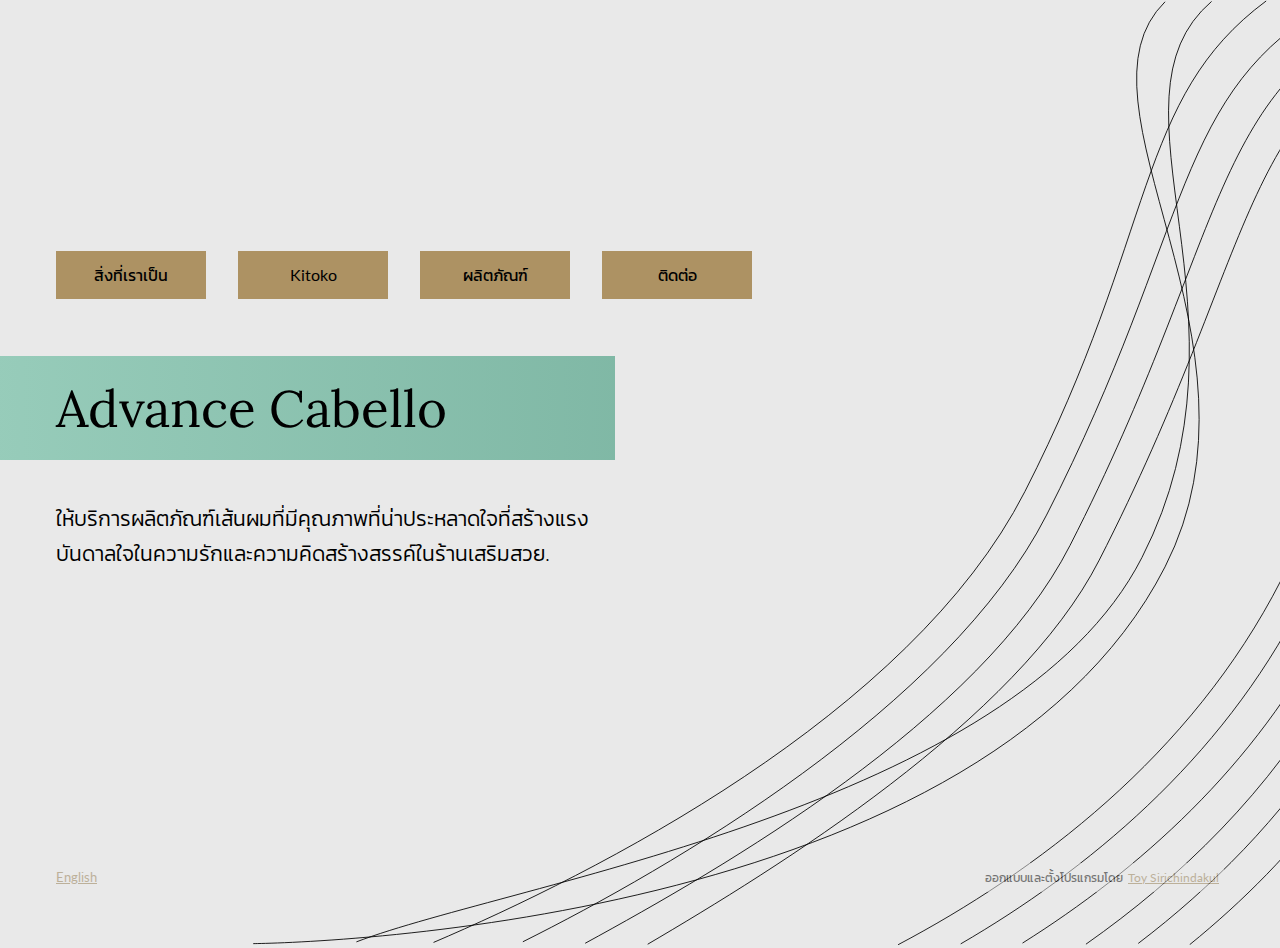
==== index.html @ a349bd33 "add conent" ====
<!DOCTYPE html>
<html>

<head>
    <title> Toy </title>
    <link rel="stylesheet" href="scss/styles.css">
    <script type="text/javascript"></script>
    <script src="js/jquery.js"></script>
    <script src="js/englishThai.js"></script>
</head>

<body class="home">
    <h1>Kitoko Thai</h1>
    <h1>Advance Cabello</h1>
    <div>
        <div class="btn-group english">
            <a class="btn btn--solid" href="about.html" class="currentPg">About</a>
            <a class="btn btn--solid" href="kitoko.html">Kitoko </a>
            <a class="btn btn--solid" href="products.html">Products </a>
            <a class="btn btn--solid" href="contact.html">Contact </a>
        </div>
        <div class="btn-group thai">
            <a class="btn btn--solid" href="about.html" class="currentPg">สิ่งที่เราเป็น</a>
            <a class="btn btn--solid" href="kitoko.html">Kitoko </a>
            <a class="btn btn--solid" href="products.html">ผลิตภัณฑ์ </a>
            <a class="btn btn--solid" href="contact.html">ติดต่อ </a>
        </div>
        <div>
            <header>
                <h2> Advance Cabello</h2>
            </header>
            <section>
                <p class="english">Providing astounding quality hair products that inspire passion and creativity
                    in the salon professional.</p>
                <p class="thai">
                    ให้บริการผลิตภัณฑ์เส้นผมที่มีคุณภาพที่น่าประหลาดใจที่สร้างแรงบันดาลใจในความรักและความคิดสร้างสรรค์ในร้านเสริมสวย.
                </p>
            </section>
        </div>
        <div class="lines">
            <svg xmlns="http://www.w3.org/2000/svg" width="1354.202" height="1084.481" viewBox="0 0 1354.202 1084.481">
                <defs>
                    <style>
                        .line {
                            stroke-dasharray: 2000;
                            stroke-dashoffset: 0;
                            animation: dash 7s linear forwards;
                        }

                        .line-1 {
                            stroke-dasharray: 2000;
                            stroke-dashoffset: 0;
                            animation: dash2 7s linear forwards;
                        }

                        .line-2 {
                            stroke-dasharray: 2000;
                            stroke-dashoffset: 0;
                            animation: dash 7s linear forwards;
                        }

                        .line-3 {
                            stroke-dasharray: 2000;
                            stroke-dashoffset: 0;
                            animation: dash2 7s linear forwards;
                        }


                        @keyframes dash {
                            0% {
                                stroke-dashoffset: 4000;
                            }

                            100% {
                                stroke-dashoffset: 0;
                            }
                        }

                        @keyframes dash2 {
                            0% {
                                stroke-dashoffset: 2500;
                            }

                            100% {
                                stroke-dashoffset: 4000;
                            }
                        }
                    </style>
                </defs>
                <g id="Group_4" data-name="Group 4" transform="translate(-567.051 -54.004)">
                    <path id="Path_3" class="line" data-name="Path 3"
                        d="M567.057,1229.663s828.563-5.489,1046.554-432.357c130.576-255.694-117.521-533.3,0-648.481"
                        transform="translate(0 -92.76)" fill="none" stroke="#000" stroke-width="1" />
                    <path id="Path_8" class="line" data-name="Path 8"
                        d="M798.656,1140.976c167.645-83.76,488.035-268.525,600.955-489.645C1569.425,318.8,1543.522,165.107,1730.29,61.077"
                        transform="translate(78 -6.199)" fill="none" stroke="#000" stroke-width="1" />
                    <path id="Path_4" class="line-1" data-name="Path 4"
                        d="M661.632,1201.1c176.752-67.411,754.779-153.778,901.487-441.061,141.257-276.61-53.314-524.371,79.905-638.169"
                        transform="translate(24 -66.215)" fill="none" stroke="#000" stroke-width="1" />
                    <path id="Path_6" class="line-1" data-name="Path 6"
                        d="M846.162,1116.16c156.567-85.574,453.923-255.869,556.379-456.5,185.073-362.41,157.236-529.15,380.725-624.477"
                        transform="translate(102 20.346)" fill="none" stroke="#000" stroke-width="1" />
                    <path id="Path_5" class="line" data-name="Path 5"
                        d="M717.15,1178.66C895.6,1102.416,1263.7,919.894,1395.8,661.21c151.5-296.673,126.593-451.73,276.857-562.954"
                        transform="translate(57 -43.132)" fill="none" stroke="#000" stroke-width="1" />
                    <path id="Path_7" class="line-1" data-name="Path 7"
                        d="M884.887,1094.195c145.613-85.679,424.019-256.4,518.192-440.806,185.945-364.116,157.589-524.79,382.787-619.306"
                        transform="translate(135 43.429)" fill="none" stroke="#000" stroke-width="1" />
                </g>
            </svg>

            <svg xmlns="http://www.w3.org/2000/svg" width="516.952" height="555.613" viewBox="0 0 516.952 555.613">
                <g id="Group_2" data-name="Group 3" transform="translate(-875.777 -1016.766)">
                    <path id="Path_9" class="line-3" data-name="Path 9"
                        d="M829.244,1125.255c160.755-85.078,344.441-221.2,450.6-429.09,22.453-43.968,43.578-85.593,63.878-125.184"
                        transform="translate(47 446.24)" fill="none" stroke="#000" stroke-width="1" />
                    <path id="Path_10" class="line-2" data-name="Path 10"
                        d="M972.181,1038.047c109.914-77.248,217.1-179.592,292.335-313.294"
                        transform="translate(125 532.801)" fill="none" stroke="#000" stroke-width="1" />
                    <path id="Path_11" class="line-3" data-name="Path 11"
                        d="M878.9,1097.7c147.278-85.641,305.467-214.564,400.948-401.534q20.6-40.339,39.826-78.122"
                        transform="translate(71 472.785)" fill="none" stroke="#000" stroke-width="1" />
                    <path id="Path_12" class="line-2" data-name="Path 12"
                        d="M1009.681,1010.6c85.785-65.441,167.734-146.8,231.588-247.049"
                        transform="translate(149 559.346)" fill="none" stroke="#000" stroke-width="1" />
                    <path id="Path_13" class="line-3" data-name="Path 13"
                        d="M918.6,1073.676c135.253-85.036,274.27-207.188,361.25-377.511,1.526-2.988,3.046-5.965,4.709-9.226"
                        transform="translate(104 495.868)" fill="none" stroke="#000" stroke-width="1" />
                    <path id="Path_14" class="line-2" data-name="Path 14"
                        d="M1037.216,988.93c62.208-50.509,121.675-109.946,172.706-179.557"
                        transform="translate(182 582.429)" fill="none" stroke="#000" stroke-width="1" />
                </g>
            </svg>
        </div>
    </div>
</body>
<footer>
    <a href="javascript:void(0)" class="change-lang english" id="thai"> ไทย </a>
    <a href="javascript:void(0)" class="change-lang thai" id="english"> English </a>
    <p class="english">Designed and developed by <a href="https://www.linkedin.com/in/toy-sirichindakul"> Toy
            Sirichindakul</a></p>
    <p class="thai">ออกแบบและตั้งโปรแกรมโดย <a href="https://www.linkedin.com/in/toy-sirichindakul"> Toy
            Sirichindakul</a></p>
</footer>

</html>
---- scss/styles.css ----
/* Colour Variables */
/* Colour Variations */
/* Support colors */
/* Mixin to convert the colours over to the right theme */
/* This function converts anything in pixels to rem to keep consistency in values 
If you find the need to use pixels in anyway, use the function as the following:
font-size: covert-rem(18px) */
/* --------------------------------
Spacing
https://medium.com/codyhouse/create-your-design-system-part-4-spacing-895c9213e2b9
-------------------------------- */
/* spacing values */
/* components padding */
/* --------------------------------
Typography
https://medium.com/codyhouse/create-your-design-system-part-1-typography-7c630d9092bd
-------------------------------- */
@import url("https://fonts.googleapis.com/css2?family=Kanit:ital,wght@0,100;0,200;0,300;0,400;0,500;0,600;0,700;0,800;0,900;1,100;1,200;1,300;1,400;1,500;1,600;1,700;1,800;1,900&display=swap");
@import url("https://fonts.googleapis.com/css?family=Lato:300,400,400i,700&display=swap");
@import url("https://fonts.googleapis.com/css?family=Lora:300,400,400i,600,700&display=swap");
/* Font family */
/* Weights */
/* Type scale */
/* Line height */
/*Scale down the text at a smaller screen size*/
/* Default HTML Selectors */
p {
  font-family: "Lato", "Kanit", sans-serif;
  font-size: 16px;
  line-height: 1.6;
  margin-bottom: calc(1 * 1rem); }
  p.text--error {
    color: #e84d38; }
  p.text--success {
    color: #38cc96; }
  p.text--notice {
    color: #009fdd; }

form legend,
table caption {
  margin-bottom: calc(0.5 * 1rem);
  line-height: 1.2; }

h1,
h2,
h3,
h4,
h5,
h6 {
  font-family: "Lora", "Kanit", serif;
  margin: 0 0 calc(3 * 1rem) 0; }

h1 {
  display: none; }

h2 {
  margin: 0;
  font-size: 16px;
  font-weight: 300;
  color: black;
  position: relative;
  padding: calc(1 * 1rem) calc(1.5 * 1rem);
  z-index: 1;
  display: flex;
  align-items: center;
  width: fit-content; }
  h2:after {
    background: linear-gradient(90deg, #97ccba, #3b7d68);
    color: black;
    content: '';
    position: absolute;
    height: 100%;
    width: 150%;
    left: 0;
    z-index: -1; }

h3 {
  font-size: calc(1rem * (1.333 * 1.333 * 1.333));
  font-weight: 400; }
  @media (max-width: 320px) {
    h3 {
      font-size: calc(1rem * (1.333 * 1.333)); } }
  @media (max-width: 800px) {
    h3 {
      font-size: calc(1rem * (1.333 * 1.333)); } }

h4 {
  font-size: calc(1rem * 1.333);
  font-weight: 600; }

h5 {
  font-size: calc(1rem * 1.333);
  font-weight: 400; }
  @media (max-width: 320px) {
    h5 {
      font-size: calc(1rem * 1.333); } }
  @media (max-width: 800px) {
    h5 {
      font-size: calc(1rem * 1.333); } }

h6 {
  font-size: 16px;
  font-weight: 600; }
  @media (max-width: 320px) {
    h6 {
      font-size: calc(1rem * 1.333); } }
  @media (max-width: 800px) {
    h6 {
      font-size: calc(1rem * 1.333); } }

b,
strong {
  font-weight: 700; }

label {
  font-size: 1rem; }

textarea {
  font-size: 16px;
  font-family: "Lato", "Kanit", sans-serif; }

a {
  font-family: "Lato", "Kanit", sans-serif;
  color: #91784c;
  text-decoration: underline;
  display: inline; }
  a.link-sm {
    font-size: calc(1rem / 1.333); }
  a.link-md {
    font-size: calc(1rem * 1.333); }
  a.link-bold {
    font-weight: 700; }
  a.link-rm-txt-dec {
    color: #030303; }
  a:hover {
    color: #007aaa; }

/* Lists */
dl,
ol,
ul {
  padding-left: calc(1.5 * 1rem); }
  dl.list-unstyled,
  ol.list-unstyled,
  ul.list-unstyled {
    padding-left: calc(0.5 * 1rem); }
    dl.list-unstyled .list-unstyled,
    ol.list-unstyled .list-unstyled,
    ul.list-unstyled .list-unstyled {
      padding-left: calc(1.5 * 1rem); }

dl dt,
dl dt dd,
ol li,
ul li {
  line-height: 1.6; }

/*! normalize.css v7.0.0 | MIT License | github.com/necolas/normalize.css */
/* 
Normalise
This makes sure that all HTML elements look the same across browsers to keep consistency.
Make changes if NECESSARY
*/
/**
 * 1. Correct the line height in all browsers.
 * 2. Prevent adjustments of font size after orientation changes in
 *	IE on Windows Phone and in iOS.
 */
html {
  line-height: 1.15;
  /* 1 */
  -ms-text-size-adjust: 100%;
  /* 2 */
  -webkit-text-size-adjust: 100%;
  /* 2 */ }

/* Sections
	 ========================================================================== */
/**
 * Remove the margin in all browsers (opinionated).
 */
body {
  margin: 0; }
  body .hide {
    opacity: 0; }
  body * {
    box-sizing: border-box; }

/**
 * Add the correct display in IE 9-.
 */
article,
aside,
footer,
header,
nav {
  display: block; }

/* Grouping content
	 ========================================================================== */
/**
 * Add the correct display in IE 9-.
 * 1. Add the correct display in IE.
 */
figcaption,
figure,
main {
  /* 1 */
  display: block; }

/**
 * Add the correct margin in IE 8.
 */
figure {
  margin: 1rem 2.5rem; }

/**
 * 1. Add the correct box sizing in Firefox.
 * 2. Show the overflow in Edge and IE.
 */
hr {
  box-sizing: content-box;
  /* 1 */
  height: 0;
  /* 1 */
  overflow: visible;
  /* 2 */ }

/**
 * 1. Correct the inheritance and scaling of font size in all browsers.
 * 2. Correct the odd `em` font sizing in all browsers.
 */
pre {
  font-family: monospace, monospace;
  /* 1 */
  font-size: 1rem;
  /* 2 */ }

/* Text-level semantics
	 ========================================================================== */
/**
 * 1. Remove the gray background on active links in IE 10.
 * 2. Remove gaps in links underline in iOS 8+ and Safari 8+.
 */
a {
  background-color: transparent;
  /* 1 */
  -webkit-text-decoration-skip: objects;
  /* 2 */ }

/**
 * 1. Remove the bottom border in Chrome 57- and Firefox 39-.
 * 2. Add the correct text decoration in Chrome, Edge, IE, Opera, and Safari.
 */
abbr[title] {
  border-bottom: none;
  /* 1 */
  text-decoration: underline;
  /* 2 */
  text-decoration: underline dotted;
  /* 2 */ }

/**
 * Prevent the duplicate application of `bolder` by the next rule in Safari 6.
 */
/**
 * Add the correct font weight in Chrome, Edge, and Safari.
 */
b,
strong {
  font-weight: inherit;
  font-weight: bolder; }

/**
 * 1. Correct the inheritance and scaling of font size in all browsers.
 * 2. Correct the odd `em` font sizing in all browsers.
 */
code,
kbd,
samp {
  font-family: monospace, monospace;
  /* 1 */
  font-size: 1rem;
  /* 2 */ }

/**
 * Add the correct font style in Android 4.3-.
 */
dfn, .italic {
  font-style: italic; }

/**
 * Add the correct background and color in IE 9-.
 */
mark {
  background-color: #fba441;
  color: #030303; }

/**
 * Add the correct font size in all browsers.
 */
small {
  font-size: 80%; }

/**
 * Prevent `sub` and `sup` elements from affecting the line height in
 * all browsers.
 */
sub,
sup {
  font-size: 75%;
  line-height: 0;
  position: relative;
  vertical-align: baseline; }

sub {
  bottom: -0.25rem; }

sup {
  top: -0.5rem; }

/* Embedded content
	 ========================================================================== */
/**
 * Add the correct display in IE 9-.
 */
audio,
video {
  display: inline-block; }

/**
 * Add the correct display in iOS 4-7.
 */
audio:not([controls]) {
  display: none;
  height: 0; }

/**
 * Remove the border on images inside links in IE 10-.
 */
img {
  border-style: none; }

/**
 * Hide the overflow in IE.
 */
svg:not(:root) {
  overflow: hidden; }

/* Forms
	 ========================================================================== */
/**
 * 1. Change the font styles in all browsers (opinionated).
 * 2. Remove the margin in Firefox and Safari.
 */
button,
input,
optgroup,
select,
textarea {
  font-family: "Lato", "Kanit", sans-serif;
  /* 1 */
  font-size: 100%;
  /* 1 */
  line-height: 1.15;
  /* 1 */
  margin: 0;
  /* 2 */ }

/**
 * Show the overflow in IE.
 * 1. Show the overflow in Edge.
 */
button,
input {
  /* 1 */
  overflow: visible; }

/**
 * Remove the inheritance of text transform in Edge, Firefox, and IE.
 * 1. Remove the inheritance of text transform in Firefox.
 */
button,
select {
  /* 1 */
  text-transform: none; }

/**
 * 1. Prevent a WebKit bug where (2) destroys native `audio` and `video`
 *	controls in Android 4.
 * 2. Correct the inability to style clickable types in iOS and Safari.
 */
button,
html [type="button"],
[type="reset"],
[type="submit"] {
  -webkit-appearance: button;
  /* 2 */ }

/**
 * Remove the inner border and padding in Firefox.
 */
button::-moz-focus-inner,
[type="button"]::-moz-focus-inner,
[type="reset"]::-moz-focus-inner,
[type="submit"]::-moz-focus-inner {
  border-style: none;
  padding: 0; }

/**
 * Restore the focus styles unset by the previous rule.
 */
button:-moz-focusring,
[type="button"]:-moz-focusring,
[type="reset"]:-moz-focusring,
[type="submit"]:-moz-focusring {
  outline: 0.0625rem dotted ButtonText; }

/**
 * Correct the padding in Firefox.
 */
fieldset {
  padding: 0.35rem 0.75rem 0.625rem; }

/**
 * 1. Correct the text wrapping in Edge and IE.
 * 2. Correct the color inheritance from `fieldset` elements in IE.
 * 3. Remove the padding so developers are not caught out when they zero out
 *	`fieldset` elements in all browsers.
 */
legend {
  box-sizing: border-box;
  /* 1 */
  color: inherit;
  /* 2 */
  display: table;
  /* 1 */
  max-width: 100%;
  /* 1 */
  padding: 0;
  /* 3 */
  white-space: normal;
  /* 1 */ }

/**
 * 1. Add the correct display in IE 9-.
 * 2. Add the correct vertical alignment in Chrome, Firefox, and Opera.
 */
progress {
  display: inline-block;
  /* 1 */
  vertical-align: baseline;
  /* 2 */ }

/**
 * Remove the default vertical scrollbar in IE.
 */
textarea {
  overflow: auto; }

/**
 * 1. Add the correct box sizing in IE 10-.
 * 2. Remove the padding in IE 10-.
 */
[type="checkbox"],
[type="radio"] {
  box-sizing: border-box;
  /* 1 */
  padding: 0;
  /* 2 */ }

/**
 * Correct the cursor style of increment and decrement buttons in Chrome.
 */
[type="number"]::-webkit-inner-spin-button,
[type="number"]::-webkit-outer-spin-button {
  height: auto; }

/**
 * 1. Correct the odd appearance in Chrome and Safari.
 * 2. Correct the outline style in Safari.
 */
[type="search"] {
  -webkit-appearance: textfield;
  /* 1 */
  outline-offset: -0.125rem;
  /* 2 */ }

/**
 * Remove the inner padding and cancel buttons in Chrome and Safari on macOS.
 */
[type="search"]::-webkit-search-cancel-button,
[type="search"]::-webkit-search-decoration {
  appearance: none;
  -webkit-appearance: none;
  -moz-appearance: none;
  -webkit-user-select: none;
  -moz-user-select: none; }

/**
 * 1. Correct the inability to style clickable types in iOS and Safari.
 * 2. Change font properties to `inherit` in Safari.
 */
::-webkit-file-upload-button {
  -webkit-appearance: button;
  /* 1 */
  font: inherit;
  /* 2 */ }

/* Interactive
	 ========================================================================== */
/*
 * Add the correct display in IE 9-.
 * 1. Add the correct display in Edge, IE, and Firefox.
 */
details,
menu {
  display: block; }

/*
 * Add the correct display in all browsers.
 */
summary {
  display: list-item; }

/* Scripting
	 ========================================================================== */
/**
 * Add the correct display in IE 9-.
 */
canvas {
  display: inline-block; }

/**
 * Add the correct display in IE.
 */
template {
  display: none; }

/* Hidden
	 ========================================================================== */
/**
 * Add the correct display in IE 10-.
 */
[hidden] {
  display: none; }

/*!
 * animate.css -http://daneden.me/animate
 * Version - 3.7.0
 * Licensed under the MIT license - http://opensource.org/licenses/MIT
 *
 * Copyright (c) 2018 Daniel Eden
 */
@-webkit-keyframes bounceMove {
  0% {
    bottom: 0;
    animation-timing-function: ease-out; }
  50% {
    bottom: 2.5rem;
    animation-timing-function: ease-in; }
  100% {
    bottom: 0; } }
@keyframes bounceMove {
  0% {
    bottom: 0;
    animation-timing-function: ease-out; }
  50% {
    bottom: 2.5rem;
    animation-timing-function: ease-in; }
  100% {
    bottom: 0; } }
@-webkit-keyframes bounce {
  from,
	20%,
	53%,
	80%,
	to {
    -webkit-animation-timing-function: cubic-bezier(0.215, 0.61, 0.355, 1);
    animation-timing-function: cubic-bezier(0.215, 0.61, 0.355, 1);
    -webkit-transform: translate3d(0, 0, 0);
    transform: translate3d(0, 0, 0); }
  40%,
	43% {
    -webkit-animation-timing-function: cubic-bezier(0.755, 0.05, 0.855, 0.06);
    animation-timing-function: cubic-bezier(0.755, 0.05, 0.855, 0.06);
    -webkit-transform: translate3d(0, -30px, 0);
    transform: translate3d(0, -30px, 0); }
  70% {
    -webkit-animation-timing-function: cubic-bezier(0.755, 0.05, 0.855, 0.06);
    animation-timing-function: cubic-bezier(0.755, 0.05, 0.855, 0.06);
    -webkit-transform: translate3d(0, -15px, 0);
    transform: translate3d(0, -15px, 0); }
  90% {
    -webkit-transform: translate3d(0, -4px, 0);
    transform: translate3d(0, -4px, 0); } }
@keyframes bounce {
  from,
	20%,
	53%,
	80%,
	to {
    -webkit-animation-timing-function: cubic-bezier(0.215, 0.61, 0.355, 1);
    animation-timing-function: cubic-bezier(0.215, 0.61, 0.355, 1);
    -webkit-transform: translate3d(0, 0, 0);
    transform: translate3d(0, 0, 0); }
  40%,
	43% {
    -webkit-animation-timing-function: cubic-bezier(0.755, 0.05, 0.855, 0.06);
    animation-timing-function: cubic-bezier(0.755, 0.05, 0.855, 0.06);
    -webkit-transform: translate3d(0, -30px, 0);
    transform: translate3d(0, -30px, 0); }
  70% {
    -webkit-animation-timing-function: cubic-bezier(0.755, 0.05, 0.855, 0.06);
    animation-timing-function: cubic-bezier(0.755, 0.05, 0.855, 0.06);
    -webkit-transform: translate3d(0, -15px, 0);
    transform: translate3d(0, -15px, 0); }
  90% {
    -webkit-transform: translate3d(0, -4px, 0);
    transform: translate3d(0, -4px, 0); } }
@-webkit-keyframes flash {
  from,
	50%,
	to {
    opacity: 1; }
  25%,
	75% {
    opacity: 0; } }
@keyframes flash {
  from,
	50%,
	to {
    opacity: 1; }
  25%,
	75% {
    opacity: 0; } }
/* originally authored by Nick Pettit - https://github.com/nickpettit/glide */
@-webkit-keyframes pulse {
  from {
    -webkit-transform: scale3d(1, 1, 1);
    transform: scale3d(1, 1, 1); }
  50% {
    -webkit-transform: scale3d(1.05, 1.05, 1.05);
    transform: scale3d(1.05, 1.05, 1.05); }
  to {
    -webkit-transform: scale3d(1, 1, 1);
    transform: scale3d(1, 1, 1); } }
@keyframes pulse {
  from {
    -webkit-transform: scale3d(1, 1, 1);
    transform: scale3d(1, 1, 1); }
  50% {
    -webkit-transform: scale3d(1.05, 1.05, 1.05);
    transform: scale3d(1.05, 1.05, 1.05); }
  to {
    -webkit-transform: scale3d(1, 1, 1);
    transform: scale3d(1, 1, 1); } }
@-webkit-keyframes rubberBand {
  from {
    -webkit-transform: scale3d(1, 1, 1);
    transform: scale3d(1, 1, 1); }
  30% {
    -webkit-transform: scale3d(1.25, 0.75, 1);
    transform: scale3d(1.25, 0.75, 1); }
  40% {
    -webkit-transform: scale3d(0.75, 1.25, 1);
    transform: scale3d(0.75, 1.25, 1); }
  50% {
    -webkit-transform: scale3d(1.15, 0.85, 1);
    transform: scale3d(1.15, 0.85, 1); }
  65% {
    -webkit-transform: scale3d(0.95, 1.05, 1);
    transform: scale3d(0.95, 1.05, 1); }
  75% {
    -webkit-transform: scale3d(1.05, 0.95, 1);
    transform: scale3d(1.05, 0.95, 1); }
  to {
    -webkit-transform: scale3d(1, 1, 1);
    transform: scale3d(1, 1, 1); } }
@keyframes rubberBand {
  from {
    -webkit-transform: scale3d(1, 1, 1);
    transform: scale3d(1, 1, 1); }
  30% {
    -webkit-transform: scale3d(1.25, 0.75, 1);
    transform: scale3d(1.25, 0.75, 1); }
  40% {
    -webkit-transform: scale3d(0.75, 1.25, 1);
    transform: scale3d(0.75, 1.25, 1); }
  50% {
    -webkit-transform: scale3d(1.15, 0.85, 1);
    transform: scale3d(1.15, 0.85, 1); }
  65% {
    -webkit-transform: scale3d(0.95, 1.05, 1);
    transform: scale3d(0.95, 1.05, 1); }
  75% {
    -webkit-transform: scale3d(1.05, 0.95, 1);
    transform: scale3d(1.05, 0.95, 1); }
  to {
    -webkit-transform: scale3d(1, 1, 1);
    transform: scale3d(1, 1, 1); } }
@-webkit-keyframes shake {
  from,
	to {
    -webkit-transform: translate3d(0, 0, 0);
    transform: translate3d(0, 0, 0); }
  10%,
	30% {
    -webkit-transform: translate3d(-10px, 0, 0);
    transform: translate3d(-10px, 0, 0); }
  20%,
	40% {
    -webkit-transform: translate3d(10px, 0, 0);
    transform: translate3d(10px, 0, 0); } }
@keyframes shake {
  from,
	to {
    -webkit-transform: translate3d(0, 0, 0);
    transform: translate3d(0, 0, 0); }
  10%,
	30% {
    -webkit-transform: translate3d(-10px, 0, 0);
    transform: translate3d(-10px, 0, 0); }
  20%,
	40% {
    -webkit-transform: translate3d(10px, 0, 0);
    transform: translate3d(10px, 0, 0); } }
@-webkit-keyframes headShake {
  0% {
    -webkit-transform: translateX(0);
    transform: translateX(0); }
  6.5% {
    -webkit-transform: translateX(-6px) rotateY(-9deg);
    transform: translateX(-6px) rotateY(-9deg); }
  18.5% {
    -webkit-transform: translateX(5px) rotateY(7deg);
    transform: translateX(5px) rotateY(7deg); }
  31.5% {
    -webkit-transform: translateX(-3px) rotateY(-5deg);
    transform: translateX(-3px) rotateY(-5deg); }
  43.5% {
    -webkit-transform: translateX(2px) rotateY(3deg);
    transform: translateX(2px) rotateY(3deg); }
  50% {
    -webkit-transform: translateX(0);
    transform: translateX(0); } }
@keyframes headShake {
  0% {
    -webkit-transform: translateX(0);
    transform: translateX(0); }
  6.5% {
    -webkit-transform: translateX(-6px) rotateY(-9deg);
    transform: translateX(-6px) rotateY(-9deg); }
  18.5% {
    -webkit-transform: translateX(5px) rotateY(7deg);
    transform: translateX(5px) rotateY(7deg); }
  31.5% {
    -webkit-transform: translateX(-3px) rotateY(-5deg);
    transform: translateX(-3px) rotateY(-5deg); }
  43.5% {
    -webkit-transform: translateX(2px) rotateY(3deg);
    transform: translateX(2px) rotateY(3deg); }
  50% {
    -webkit-transform: translateX(0);
    transform: translateX(0); } }
@-webkit-keyframes swing {
  20% {
    -webkit-transform: rotate3d(0, 0, 1, 15deg);
    transform: rotate3d(0, 0, 1, 15deg); }
  40% {
    -webkit-transform: rotate3d(0, 0, 1, -10deg);
    transform: rotate3d(0, 0, 1, -10deg); }
  60% {
    -webkit-transform: rotate3d(0, 0, 1, 5deg);
    transform: rotate3d(0, 0, 1, 5deg); }
  80% {
    -webkit-transform: rotate3d(0, 0, 1, -5deg);
    transform: rotate3d(0, 0, 1, -5deg); }
  to {
    -webkit-transform: rotate3d(0, 0, 1, 0deg);
    transform: rotate3d(0, 0, 1, 0deg); } }
@keyframes swing {
  20% {
    -webkit-transform: rotate3d(0, 0, 1, 15deg);
    transform: rotate3d(0, 0, 1, 15deg); }
  40% {
    -webkit-transform: rotate3d(0, 0, 1, -10deg);
    transform: rotate3d(0, 0, 1, -10deg); }
  60% {
    -webkit-transform: rotate3d(0, 0, 1, 5deg);
    transform: rotate3d(0, 0, 1, 5deg); }
  80% {
    -webkit-transform: rotate3d(0, 0, 1, -5deg);
    transform: rotate3d(0, 0, 1, -5deg); }
  to {
    -webkit-transform: rotate3d(0, 0, 1, 0deg);
    transform: rotate3d(0, 0, 1, 0deg); } }
@-webkit-keyframes tada {
  from {
    -webkit-transform: scale3d(1, 1, 1);
    transform: scale3d(1, 1, 1); }
  10%,
	20% {
    -webkit-transform: scale3d(0.9, 0.9, 0.9) rotate3d(0, 0, 1, -3deg);
    transform: scale3d(0.9, 0.9, 0.9) rotate3d(0, 0, 1, -3deg); }
  30%,
	50%,
	70%,
	90% {
    -webkit-transform: scale3d(1.1, 1.1, 1.1) rotate3d(0, 0, 1, 3deg);
    transform: scale3d(1.1, 1.1, 1.1) rotate3d(0, 0, 1, 3deg); }
  40%,
	60%,
	80% {
    -webkit-transform: scale3d(1.1, 1.1, 1.1) rotate3d(0, 0, 1, -3deg);
    transform: scale3d(1.1, 1.1, 1.1) rotate3d(0, 0, 1, -3deg); }
  to {
    -webkit-transform: scale3d(1, 1, 1);
    transform: scale3d(1, 1, 1); } }
@keyframes tada {
  from {
    -webkit-transform: scale3d(1, 1, 1);
    transform: scale3d(1, 1, 1); }
  10%,
	20% {
    -webkit-transform: scale3d(0.9, 0.9, 0.9) rotate3d(0, 0, 1, -3deg);
    transform: scale3d(0.9, 0.9, 0.9) rotate3d(0, 0, 1, -3deg); }
  30%,
	50%,
	70%,
	90% {
    -webkit-transform: scale3d(1.1, 1.1, 1.1) rotate3d(0, 0, 1, 3deg);
    transform: scale3d(1.1, 1.1, 1.1) rotate3d(0, 0, 1, 3deg); }
  40%,
	60%,
	80% {
    -webkit-transform: scale3d(1.1, 1.1, 1.1) rotate3d(0, 0, 1, -3deg);
    transform: scale3d(1.1, 1.1, 1.1) rotate3d(0, 0, 1, -3deg); }
  to {
    -webkit-transform: scale3d(1, 1, 1);
    transform: scale3d(1, 1, 1); } }
/* originally authored by Nick Pettit - https://github.com/nickpettit/glide */
@-webkit-keyframes wobble {
  from {
    -webkit-transform: translate3d(0, 0, 0);
    transform: translate3d(0, 0, 0); }
  15% {
    -webkit-transform: translate3d(-25%, 0, 0) rotate3d(0, 0, 1, -5deg);
    transform: translate3d(-25%, 0, 0) rotate3d(0, 0, 1, -5deg); }
  30% {
    -webkit-transform: translate3d(20%, 0, 0) rotate3d(0, 0, 1, 3deg);
    transform: translate3d(20%, 0, 0) rotate3d(0, 0, 1, 3deg); }
  45% {
    -webkit-transform: translate3d(-15%, 0, 0) rotate3d(0, 0, 1, -3deg);
    transform: translate3d(-15%, 0, 0) rotate3d(0, 0, 1, -3deg); }
  60% {
    -webkit-transform: translate3d(10%, 0, 0) rotate3d(0, 0, 1, 2deg);
    transform: translate3d(10%, 0, 0) rotate3d(0, 0, 1, 2deg); }
  75% {
    -webkit-transform: translate3d(-5%, 0, 0) rotate3d(0, 0, 1, -1deg);
    transform: translate3d(-5%, 0, 0) rotate3d(0, 0, 1, -1deg); }
  to {
    -webkit-transform: translate3d(0, 0, 0);
    transform: translate3d(0, 0, 0); } }
@keyframes wobble {
  from {
    -webkit-transform: translate3d(0, 0, 0);
    transform: translate3d(0, 0, 0); }
  15% {
    -webkit-transform: translate3d(-25%, 0, 0) rotate3d(0, 0, 1, -5deg);
    transform: translate3d(-25%, 0, 0) rotate3d(0, 0, 1, -5deg); }
  30% {
    -webkit-transform: translate3d(20%, 0, 0) rotate3d(0, 0, 1, 3deg);
    transform: translate3d(20%, 0, 0) rotate3d(0, 0, 1, 3deg); }
  45% {
    -webkit-transform: translate3d(-15%, 0, 0) rotate3d(0, 0, 1, -3deg);
    transform: translate3d(-15%, 0, 0) rotate3d(0, 0, 1, -3deg); }
  60% {
    -webkit-transform: translate3d(10%, 0, 0) rotate3d(0, 0, 1, 2deg);
    transform: translate3d(10%, 0, 0) rotate3d(0, 0, 1, 2deg); }
  75% {
    -webkit-transform: translate3d(-5%, 0, 0) rotate3d(0, 0, 1, -1deg);
    transform: translate3d(-5%, 0, 0) rotate3d(0, 0, 1, -1deg); }
  to {
    -webkit-transform: translate3d(0, 0, 0);
    transform: translate3d(0, 0, 0); } }
@-webkit-keyframes jello {
  from,
	11.1%,
	to {
    -webkit-transform: translate3d(0, 0, 0);
    transform: translate3d(0, 0, 0); }
  22.2% {
    -webkit-transform: skewX(-12.5deg) skewY(-12.5deg);
    transform: skewX(-12.5deg) skewY(-12.5deg); }
  33.3% {
    -webkit-transform: skewX(6.25deg) skewY(6.25deg);
    transform: skewX(6.25deg) skewY(6.25deg); }
  44.4% {
    -webkit-transform: skewX(-3.125deg) skewY(-3.125deg);
    transform: skewX(-3.125deg) skewY(-3.125deg); }
  55.5% {
    -webkit-transform: skewX(1.5625deg) skewY(1.5625deg);
    transform: skewX(1.5625deg) skewY(1.5625deg); }
  66.6% {
    -webkit-transform: skewX(-0.78125deg) skewY(-0.78125deg);
    transform: skewX(-0.78125deg) skewY(-0.78125deg); }
  77.7% {
    -webkit-transform: skewX(0.390625deg) skewY(0.390625deg);
    transform: skewX(0.390625deg) skewY(0.390625deg); }
  88.8% {
    -webkit-transform: skewX(-0.1953125deg) skewY(-0.1953125deg);
    transform: skewX(-0.1953125deg) skewY(-0.1953125deg); } }
@keyframes jello {
  from,
	11.1%,
	to {
    -webkit-transform: translate3d(0, 0, 0);
    transform: translate3d(0, 0, 0); }
  22.2% {
    -webkit-transform: skewX(-12.5deg) skewY(-12.5deg);
    transform: skewX(-12.5deg) skewY(-12.5deg); }
  33.3% {
    -webkit-transform: skewX(6.25deg) skewY(6.25deg);
    transform: skewX(6.25deg) skewY(6.25deg); }
  44.4% {
    -webkit-transform: skewX(-3.125deg) skewY(-3.125deg);
    transform: skewX(-3.125deg) skewY(-3.125deg); }
  55.5% {
    -webkit-transform: skewX(1.5625deg) skewY(1.5625deg);
    transform: skewX(1.5625deg) skewY(1.5625deg); }
  66.6% {
    -webkit-transform: skewX(-0.78125deg) skewY(-0.78125deg);
    transform: skewX(-0.78125deg) skewY(-0.78125deg); }
  77.7% {
    -webkit-transform: skewX(0.390625deg) skewY(0.390625deg);
    transform: skewX(0.390625deg) skewY(0.390625deg); }
  88.8% {
    -webkit-transform: skewX(-0.1953125deg) skewY(-0.1953125deg);
    transform: skewX(-0.1953125deg) skewY(-0.1953125deg); } }
@-webkit-keyframes heartBeat {
  0% {
    -webkit-transform: scale(1);
    transform: scale(1); }
  14% {
    -webkit-transform: scale(1.3);
    transform: scale(1.3); }
  28% {
    -webkit-transform: scale(1);
    transform: scale(1); }
  42% {
    -webkit-transform: scale(1.3);
    transform: scale(1.3); }
  70% {
    -webkit-transform: scale(1);
    transform: scale(1); } }
@keyframes heartBeat {
  0% {
    -webkit-transform: scale(1);
    transform: scale(1); }
  14% {
    -webkit-transform: scale(1.3);
    transform: scale(1.3); }
  28% {
    -webkit-transform: scale(1);
    transform: scale(1); }
  42% {
    -webkit-transform: scale(1.3);
    transform: scale(1.3); }
  70% {
    -webkit-transform: scale(1);
    transform: scale(1); } }
@-webkit-keyframes bounceIn {
  from,
	20%,
	40%,
	60%,
	80%,
	to {
    -webkit-animation-timing-function: cubic-bezier(0.215, 0.61, 0.355, 1);
    animation-timing-function: cubic-bezier(0.215, 0.61, 0.355, 1); }
  0% {
    opacity: 0;
    -webkit-transform: scale3d(0.3, 0.3, 0.3);
    transform: scale3d(0.3, 0.3, 0.3); }
  20% {
    -webkit-transform: scale3d(1.1, 1.1, 1.1);
    transform: scale3d(1.1, 1.1, 1.1); }
  40% {
    -webkit-transform: scale3d(0.9, 0.9, 0.9);
    transform: scale3d(0.9, 0.9, 0.9); }
  60% {
    opacity: 1;
    -webkit-transform: scale3d(1.03, 1.03, 1.03);
    transform: scale3d(1.03, 1.03, 1.03); }
  80% {
    -webkit-transform: scale3d(0.97, 0.97, 0.97);
    transform: scale3d(0.97, 0.97, 0.97); }
  to {
    opacity: 1;
    -webkit-transform: scale3d(1, 1, 1);
    transform: scale3d(1, 1, 1); } }
@keyframes bounceIn {
  from,
	20%,
	40%,
	60%,
	80%,
	to {
    -webkit-animation-timing-function: cubic-bezier(0.215, 0.61, 0.355, 1);
    animation-timing-function: cubic-bezier(0.215, 0.61, 0.355, 1); }
  0% {
    opacity: 0;
    -webkit-transform: scale3d(0.3, 0.3, 0.3);
    transform: scale3d(0.3, 0.3, 0.3); }
  20% {
    -webkit-transform: scale3d(1.1, 1.1, 1.1);
    transform: scale3d(1.1, 1.1, 1.1); }
  40% {
    -webkit-transform: scale3d(0.9, 0.9, 0.9);
    transform: scale3d(0.9, 0.9, 0.9); }
  60% {
    opacity: 1;
    -webkit-transform: scale3d(1.03, 1.03, 1.03);
    transform: scale3d(1.03, 1.03, 1.03); }
  80% {
    -webkit-transform: scale3d(0.97, 0.97, 0.97);
    transform: scale3d(0.97, 0.97, 0.97); }
  to {
    opacity: 1;
    -webkit-transform: scale3d(1, 1, 1);
    transform: scale3d(1, 1, 1); } }
@-webkit-keyframes bounceInDown {
  from,
	60%,
	75%,
	90%,
	to {
    -webkit-animation-timing-function: cubic-bezier(0.215, 0.61, 0.355, 1);
    animation-timing-function: cubic-bezier(0.215, 0.61, 0.355, 1); }
  0% {
    opacity: 0;
    -webkit-transform: translate3d(0, -3000px, 0);
    transform: translate3d(0, -3000px, 0); }
  60% {
    opacity: 1;
    -webkit-transform: translate3d(0, 25px, 0);
    transform: translate3d(0, 25px, 0); }
  75% {
    -webkit-transform: translate3d(0, -10px, 0);
    transform: translate3d(0, -10px, 0); }
  90% {
    -webkit-transform: translate3d(0, 5px, 0);
    transform: translate3d(0, 5px, 0); }
  to {
    -webkit-transform: translate3d(0, 0, 0);
    transform: translate3d(0, 0, 0); } }
@keyframes bounceInDown {
  from,
	60%,
	75%,
	90%,
	to {
    -webkit-animation-timing-function: cubic-bezier(0.215, 0.61, 0.355, 1);
    animation-timing-function: cubic-bezier(0.215, 0.61, 0.355, 1); }
  0% {
    opacity: 0;
    -webkit-transform: translate3d(0, -3000px, 0);
    transform: translate3d(0, -3000px, 0); }
  60% {
    opacity: 1;
    -webkit-transform: translate3d(0, 25px, 0);
    transform: translate3d(0, 25px, 0); }
  75% {
    -webkit-transform: translate3d(0, -10px, 0);
    transform: translate3d(0, -10px, 0); }
  90% {
    -webkit-transform: translate3d(0, 5px, 0);
    transform: translate3d(0, 5px, 0); }
  to {
    -webkit-transform: translate3d(0, 0, 0);
    transform: translate3d(0, 0, 0); } }
@-webkit-keyframes bounceInLeft {
  from,
	60%,
	75%,
	90%,
	to {
    -webkit-animation-timing-function: cubic-bezier(0.215, 0.61, 0.355, 1);
    animation-timing-function: cubic-bezier(0.215, 0.61, 0.355, 1); }
  0% {
    opacity: 0;
    -webkit-transform: translate3d(-3000px, 0, 0);
    transform: translate3d(-3000px, 0, 0); }
  60% {
    opacity: 1;
    -webkit-transform: translate3d(25px, 0, 0);
    transform: translate3d(25px, 0, 0); }
  75% {
    -webkit-transform: translate3d(-10px, 0, 0);
    transform: translate3d(-10px, 0, 0); }
  90% {
    -webkit-transform: translate3d(5px, 0, 0);
    transform: translate3d(5px, 0, 0); }
  to {
    -webkit-transform: translate3d(0, 0, 0);
    transform: translate3d(0, 0, 0); } }
@keyframes bounceInLeft {
  from,
	60%,
	75%,
	90%,
	to {
    -webkit-animation-timing-function: cubic-bezier(0.215, 0.61, 0.355, 1);
    animation-timing-function: cubic-bezier(0.215, 0.61, 0.355, 1); }
  0% {
    opacity: 0;
    -webkit-transform: translate3d(-3000px, 0, 0);
    transform: translate3d(-3000px, 0, 0); }
  60% {
    opacity: 1;
    -webkit-transform: translate3d(25px, 0, 0);
    transform: translate3d(25px, 0, 0); }
  75% {
    -webkit-transform: translate3d(-10px, 0, 0);
    transform: translate3d(-10px, 0, 0); }
  90% {
    -webkit-transform: translate3d(5px, 0, 0);
    transform: translate3d(5px, 0, 0); }
  to {
    -webkit-transform: translate3d(0, 0, 0);
    transform: translate3d(0, 0, 0); } }
@-webkit-keyframes bounceInRight {
  from,
	60%,
	75%,
	90%,
	to {
    -webkit-animation-timing-function: cubic-bezier(0.215, 0.61, 0.355, 1);
    animation-timing-function: cubic-bezier(0.215, 0.61, 0.355, 1); }
  from {
    opacity: 0;
    -webkit-transform: translate3d(3000px, 0, 0);
    transform: translate3d(3000px, 0, 0); }
  60% {
    opacity: 1;
    -webkit-transform: translate3d(-25px, 0, 0);
    transform: translate3d(-25px, 0, 0); }
  75% {
    -webkit-transform: translate3d(10px, 0, 0);
    transform: translate3d(10px, 0, 0); }
  90% {
    -webkit-transform: translate3d(-5px, 0, 0);
    transform: translate3d(-5px, 0, 0); }
  to {
    -webkit-transform: translate3d(0, 0, 0);
    transform: translate3d(0, 0, 0); } }
@keyframes bounceInRight {
  from,
	60%,
	75%,
	90%,
	to {
    -webkit-animation-timing-function: cubic-bezier(0.215, 0.61, 0.355, 1);
    animation-timing-function: cubic-bezier(0.215, 0.61, 0.355, 1); }
  from {
    opacity: 0;
    -webkit-transform: translate3d(3000px, 0, 0);
    transform: translate3d(3000px, 0, 0); }
  60% {
    opacity: 1;
    -webkit-transform: translate3d(-25px, 0, 0);
    transform: translate3d(-25px, 0, 0); }
  75% {
    -webkit-transform: translate3d(10px, 0, 0);
    transform: translate3d(10px, 0, 0); }
  90% {
    -webkit-transform: translate3d(-5px, 0, 0);
    transform: translate3d(-5px, 0, 0); }
  to {
    -webkit-transform: translate3d(0, 0, 0);
    transform: translate3d(0, 0, 0); } }
@-webkit-keyframes bounceInUp {
  from,
	60%,
	75%,
	90%,
	to {
    -webkit-animation-timing-function: cubic-bezier(0.215, 0.61, 0.355, 1);
    animation-timing-function: cubic-bezier(0.215, 0.61, 0.355, 1); }
  from {
    opacity: 0;
    -webkit-transform: translate3d(0, 3000px, 0);
    transform: translate3d(0, 3000px, 0); }
  60% {
    opacity: 1;
    -webkit-transform: translate3d(0, -20px, 0);
    transform: translate3d(0, -20px, 0); }
  75% {
    -webkit-transform: translate3d(0, 10px, 0);
    transform: translate3d(0, 10px, 0); }
  90% {
    -webkit-transform: translate3d(0, -5px, 0);
    transform: translate3d(0, -5px, 0); }
  to {
    -webkit-transform: translate3d(0, 0, 0);
    transform: translate3d(0, 0, 0); } }
@keyframes bounceInUp {
  from,
	60%,
	75%,
	90%,
	to {
    -webkit-animation-timing-function: cubic-bezier(0.215, 0.61, 0.355, 1);
    animation-timing-function: cubic-bezier(0.215, 0.61, 0.355, 1); }
  from {
    opacity: 0;
    -webkit-transform: translate3d(0, 3000px, 0);
    transform: translate3d(0, 3000px, 0); }
  60% {
    opacity: 1;
    -webkit-transform: translate3d(0, -20px, 0);
    transform: translate3d(0, -20px, 0); }
  75% {
    -webkit-transform: translate3d(0, 10px, 0);
    transform: translate3d(0, 10px, 0); }
  90% {
    -webkit-transform: translate3d(0, -5px, 0);
    transform: translate3d(0, -5px, 0); }
  to {
    -webkit-transform: translate3d(0, 0, 0);
    transform: translate3d(0, 0, 0); } }
@-webkit-keyframes bounceOut {
  20% {
    -webkit-transform: scale3d(0.9, 0.9, 0.9);
    transform: scale3d(0.9, 0.9, 0.9); }
  50%,
	55% {
    opacity: 1;
    -webkit-transform: scale3d(1.1, 1.1, 1.1);
    transform: scale3d(1.1, 1.1, 1.1); }
  to {
    opacity: 0;
    -webkit-transform: scale3d(0.3, 0.3, 0.3);
    transform: scale3d(0.3, 0.3, 0.3); } }
@keyframes bounceOut {
  20% {
    -webkit-transform: scale3d(0.9, 0.9, 0.9);
    transform: scale3d(0.9, 0.9, 0.9); }
  50%,
	55% {
    opacity: 1;
    -webkit-transform: scale3d(1.1, 1.1, 1.1);
    transform: scale3d(1.1, 1.1, 1.1); }
  to {
    opacity: 0;
    -webkit-transform: scale3d(0.3, 0.3, 0.3);
    transform: scale3d(0.3, 0.3, 0.3); } }
@-webkit-keyframes bounceOutDown {
  20% {
    -webkit-transform: translate3d(0, 10px, 0);
    transform: translate3d(0, 10px, 0); }
  40%,
	45% {
    opacity: 1;
    -webkit-transform: translate3d(0, -20px, 0);
    transform: translate3d(0, -20px, 0); }
  to {
    opacity: 0;
    -webkit-transform: translate3d(0, 2000px, 0);
    transform: translate3d(0, 2000px, 0); } }
@keyframes bounceOutDown {
  20% {
    -webkit-transform: translate3d(0, 10px, 0);
    transform: translate3d(0, 10px, 0); }
  40%,
	45% {
    opacity: 1;
    -webkit-transform: translate3d(0, -20px, 0);
    transform: translate3d(0, -20px, 0); }
  to {
    opacity: 0;
    -webkit-transform: translate3d(0, 2000px, 0);
    transform: translate3d(0, 2000px, 0); } }
@-webkit-keyframes bounceOutLeft {
  20% {
    opacity: 1;
    -webkit-transform: translate3d(20px, 0, 0);
    transform: translate3d(20px, 0, 0); }
  to {
    opacity: 0;
    -webkit-transform: translate3d(-2000px, 0, 0);
    transform: translate3d(-2000px, 0, 0); } }
@keyframes bounceOutLeft {
  20% {
    opacity: 1;
    -webkit-transform: translate3d(20px, 0, 0);
    transform: translate3d(20px, 0, 0); }
  to {
    opacity: 0;
    -webkit-transform: translate3d(-2000px, 0, 0);
    transform: translate3d(-2000px, 0, 0); } }
@-webkit-keyframes bounceOutRight {
  20% {
    opacity: 1;
    -webkit-transform: translate3d(-20px, 0, 0);
    transform: translate3d(-20px, 0, 0); }
  to {
    opacity: 0;
    -webkit-transform: translate3d(2000px, 0, 0);
    transform: translate3d(2000px, 0, 0); } }
@keyframes bounceOutRight {
  20% {
    opacity: 1;
    -webkit-transform: translate3d(-20px, 0, 0);
    transform: translate3d(-20px, 0, 0); }
  to {
    opacity: 0;
    -webkit-transform: translate3d(2000px, 0, 0);
    transform: translate3d(2000px, 0, 0); } }
@-webkit-keyframes bounceOutUp {
  20% {
    -webkit-transform: translate3d(0, -10px, 0);
    transform: translate3d(0, -10px, 0); }
  40%,
	45% {
    opacity: 1;
    -webkit-transform: translate3d(0, 20px, 0);
    transform: translate3d(0, 20px, 0); }
  to {
    opacity: 0;
    -webkit-transform: translate3d(0, -2000px, 0);
    transform: translate3d(0, -2000px, 0); } }
@keyframes bounceOutUp {
  20% {
    -webkit-transform: translate3d(0, -10px, 0);
    transform: translate3d(0, -10px, 0); }
  40%,
	45% {
    opacity: 1;
    -webkit-transform: translate3d(0, 20px, 0);
    transform: translate3d(0, 20px, 0); }
  to {
    opacity: 0;
    -webkit-transform: translate3d(0, -2000px, 0);
    transform: translate3d(0, -2000px, 0); } }
@-webkit-keyframes fadeIn {
  from {
    opacity: 0; }
  to {
    opacity: 1; } }
@keyframes fadeIn {
  from {
    opacity: 0; }
  to {
    opacity: 1; } }
@-webkit-keyframes fadeInDown {
  from {
    opacity: 0;
    -webkit-transform: translate3d(0, -100%, 0);
    transform: translate3d(0, -100%, 0); }
  to {
    opacity: 1;
    -webkit-transform: translate3d(0, 0, 0);
    transform: translate3d(0, 0, 0); } }
@keyframes fadeInDown {
  from {
    opacity: 0;
    -webkit-transform: translate3d(0, -100%, 0);
    transform: translate3d(0, -100%, 0); }
  to {
    opacity: 1;
    -webkit-transform: translate3d(0, 0, 0);
    transform: translate3d(0, 0, 0); } }
@-webkit-keyframes fadeInDownBig {
  from {
    opacity: 0;
    -webkit-transform: translate3d(0, -2000px, 0);
    transform: translate3d(0, -2000px, 0); }
  to {
    opacity: 1;
    -webkit-transform: translate3d(0, 0, 0);
    transform: translate3d(0, 0, 0); } }
@keyframes fadeInDownBig {
  from {
    opacity: 0;
    -webkit-transform: translate3d(0, -2000px, 0);
    transform: translate3d(0, -2000px, 0); }
  to {
    opacity: 1;
    -webkit-transform: translate3d(0, 0, 0);
    transform: translate3d(0, 0, 0); } }
@-webkit-keyframes fadeInLeft {
  from {
    opacity: 0;
    -webkit-transform: translate3d(-100%, 0, 0);
    transform: translate3d(-100%, 0, 0); }
  to {
    opacity: 1;
    -webkit-transform: translate3d(0, 0, 0);
    transform: translate3d(0, 0, 0); } }
@keyframes fadeInLeft {
  from {
    opacity: 0;
    -webkit-transform: translate3d(-100%, 0, 0);
    transform: translate3d(-100%, 0, 0); }
  to {
    opacity: 1;
    -webkit-transform: translate3d(0, 0, 0);
    transform: translate3d(0, 0, 0); } }
@-webkit-keyframes fadeInLeftBig {
  from {
    opacity: 0;
    -webkit-transform: translate3d(-2000px, 0, 0);
    transform: translate3d(-2000px, 0, 0); }
  to {
    opacity: 1;
    -webkit-transform: translate3d(0, 0, 0);
    transform: translate3d(0, 0, 0); } }
@keyframes fadeInLeftBig {
  from {
    opacity: 0;
    -webkit-transform: translate3d(-2000px, 0, 0);
    transform: translate3d(-2000px, 0, 0); }
  to {
    opacity: 1;
    -webkit-transform: translate3d(0, 0, 0);
    transform: translate3d(0, 0, 0); } }
@-webkit-keyframes fadeInRight {
  from {
    opacity: 0;
    -webkit-transform: translate3d(100%, 0, 0);
    transform: translate3d(100%, 0, 0); }
  to {
    opacity: 1;
    -webkit-transform: translate3d(0, 0, 0);
    transform: translate3d(0, 0, 0); } }
@keyframes fadeInRight {
  from {
    opacity: 0;
    -webkit-transform: translate3d(100%, 0, 0);
    transform: translate3d(100%, 0, 0); }
  to {
    opacity: 1;
    -webkit-transform: translate3d(0, 0, 0);
    transform: translate3d(0, 0, 0); } }
@-webkit-keyframes fadeInRightBig {
  from {
    opacity: 0;
    -webkit-transform: translate3d(2000px, 0, 0);
    transform: translate3d(2000px, 0, 0); }
  to {
    opacity: 1;
    -webkit-transform: translate3d(0, 0, 0);
    transform: translate3d(0, 0, 0); } }
@keyframes fadeInRightBig {
  from {
    opacity: 0;
    -webkit-transform: translate3d(2000px, 0, 0);
    transform: translate3d(2000px, 0, 0); }
  to {
    opacity: 1;
    -webkit-transform: translate3d(0, 0, 0);
    transform: translate3d(0, 0, 0); } }
@-webkit-keyframes fadeInUp {
  from {
    opacity: 0;
    -webkit-transform: translate3d(0, 100%, 0);
    transform: translate3d(0, 100%, 0); }
  to {
    opacity: 1;
    -webkit-transform: translate3d(0, 0, 0);
    transform: translate3d(0, 0, 0); } }
@keyframes fadeInUp {
  from {
    opacity: 0;
    -webkit-transform: translate3d(0, 100%, 0);
    transform: translate3d(0, 100%, 0); }
  to {
    opacity: 1;
    -webkit-transform: translate3d(0, 0, 0);
    transform: translate3d(0, 0, 0); } }
@-webkit-keyframes fadeInUpBig {
  from {
    opacity: 0;
    -webkit-transform: translate3d(0, 2000px, 0);
    transform: translate3d(0, 2000px, 0); }
  to {
    opacity: 1;
    -webkit-transform: translate3d(0, 0, 0);
    transform: translate3d(0, 0, 0); } }
@keyframes fadeInUpBig {
  from {
    opacity: 0;
    -webkit-transform: translate3d(0, 2000px, 0);
    transform: translate3d(0, 2000px, 0); }
  to {
    opacity: 1;
    -webkit-transform: translate3d(0, 0, 0);
    transform: translate3d(0, 0, 0); } }
@-webkit-keyframes fadeOut {
  from {
    opacity: 1; }
  to {
    opacity: 0; } }
@keyframes fadeOut {
  from {
    opacity: 1; }
  to {
    opacity: 0; } }
@-webkit-keyframes fadeOutDown {
  from {
    opacity: 1; }
  to {
    opacity: 0;
    -webkit-transform: translate3d(0, 100%, 0);
    transform: translate3d(0, 100%, 0); } }
@keyframes fadeOutDown {
  from {
    opacity: 1; }
  to {
    opacity: 0;
    -webkit-transform: translate3d(0, 100%, 0);
    transform: translate3d(0, 100%, 0); } }
@-webkit-keyframes fadeOutDownBig {
  from {
    opacity: 1; }
  to {
    opacity: 0;
    -webkit-transform: translate3d(0, 2000px, 0);
    transform: translate3d(0, 2000px, 0); } }
@keyframes fadeOutDownBig {
  from {
    opacity: 1; }
  to {
    opacity: 0;
    -webkit-transform: translate3d(0, 2000px, 0);
    transform: translate3d(0, 2000px, 0); } }
@-webkit-keyframes fadeOutLeft {
  from {
    opacity: 1; }
  to {
    opacity: 0;
    -webkit-transform: translate3d(-100%, 0, 0);
    transform: translate3d(-100%, 0, 0); } }
@keyframes fadeOutLeft {
  from {
    opacity: 1; }
  to {
    opacity: 0;
    -webkit-transform: translate3d(-100%, 0, 0);
    transform: translate3d(-100%, 0, 0); } }
@-webkit-keyframes fadeOutLeftBig {
  from {
    opacity: 1; }
  to {
    opacity: 0;
    -webkit-transform: translate3d(-2000px, 0, 0);
    transform: translate3d(-2000px, 0, 0); } }
@keyframes fadeOutLeftBig {
  from {
    opacity: 1; }
  to {
    opacity: 0;
    -webkit-transform: translate3d(-2000px, 0, 0);
    transform: translate3d(-2000px, 0, 0); } }
@-webkit-keyframes fadeOutRight {
  from {
    opacity: 1; }
  to {
    opacity: 0;
    -webkit-transform: translate3d(100%, 0, 0);
    transform: translate3d(100%, 0, 0); } }
@keyframes fadeOutRight {
  from {
    opacity: 1; }
  to {
    opacity: 0;
    -webkit-transform: translate3d(100%, 0, 0);
    transform: translate3d(100%, 0, 0); } }
@-webkit-keyframes fadeOutRightBig {
  from {
    opacity: 1; }
  to {
    opacity: 0;
    -webkit-transform: translate3d(2000px, 0, 0);
    transform: translate3d(2000px, 0, 0); } }
@keyframes fadeOutRightBig {
  from {
    opacity: 1; }
  to {
    opacity: 0;
    -webkit-transform: translate3d(2000px, 0, 0);
    transform: translate3d(2000px, 0, 0); } }
@-webkit-keyframes fadeOutUp {
  from {
    opacity: 1; }
  to {
    opacity: 0;
    -webkit-transform: translate3d(0, -100%, 0);
    transform: translate3d(0, -100%, 0); } }
@keyframes fadeOutUp {
  from {
    opacity: 1; }
  to {
    opacity: 0;
    -webkit-transform: translate3d(0, -100%, 0);
    transform: translate3d(0, -100%, 0); } }
.fadeOutUp {
  -webkit-animation-name: fadeOutUp;
  animation-name: fadeOutUp; }

@-webkit-keyframes fadeOutUpBig {
  from {
    opacity: 1; }
  to {
    opacity: 0;
    -webkit-transform: translate3d(0, -2000px, 0);
    transform: translate3d(0, -2000px, 0); } }
@keyframes fadeOutUpBig {
  from {
    opacity: 1; }
  to {
    opacity: 0;
    -webkit-transform: translate3d(0, -2000px, 0);
    transform: translate3d(0, -2000px, 0); } }
@-webkit-keyframes flip {
  from {
    -webkit-transform: perspective(400px) scale3d(1, 1, 1) translate3d(0, 0, 0) rotate3d(0, 1, 0, -360deg);
    transform: perspective(400px) scale3d(1, 1, 1) translate3d(0, 0, 0) rotate3d(0, 1, 0, -360deg);
    -webkit-animation-timing-function: ease-out;
    animation-timing-function: ease-out; }
  40% {
    -webkit-transform: perspective(400px) scale3d(1, 1, 1) translate3d(0, 0, 150px) rotate3d(0, 1, 0, -190deg);
    transform: perspective(400px) scale3d(1, 1, 1) translate3d(0, 0, 150px) rotate3d(0, 1, 0, -190deg);
    -webkit-animation-timing-function: ease-out;
    animation-timing-function: ease-out; }
  50% {
    -webkit-transform: perspective(400px) scale3d(1, 1, 1) translate3d(0, 0, 150px) rotate3d(0, 1, 0, -170deg);
    transform: perspective(400px) scale3d(1, 1, 1) translate3d(0, 0, 150px) rotate3d(0, 1, 0, -170deg);
    -webkit-animation-timing-function: ease-in;
    animation-timing-function: ease-in; }
  80% {
    -webkit-transform: perspective(400px) scale3d(0.95, 0.95, 0.95) translate3d(0, 0, 0) rotate3d(0, 1, 0, 0deg);
    transform: perspective(400px) scale3d(0.95, 0.95, 0.95) translate3d(0, 0, 0) rotate3d(0, 1, 0, 0deg);
    -webkit-animation-timing-function: ease-in;
    animation-timing-function: ease-in; }
  to {
    -webkit-transform: perspective(400px) scale3d(1, 1, 1) translate3d(0, 0, 0) rotate3d(0, 1, 0, 0deg);
    transform: perspective(400px) scale3d(1, 1, 1) translate3d(0, 0, 0) rotate3d(0, 1, 0, 0deg);
    -webkit-animation-timing-function: ease-in;
    animation-timing-function: ease-in; } }
@keyframes flip {
  from {
    -webkit-transform: perspective(400px) scale3d(1, 1, 1) translate3d(0, 0, 0) rotate3d(0, 1, 0, -360deg);
    transform: perspective(400px) scale3d(1, 1, 1) translate3d(0, 0, 0) rotate3d(0, 1, 0, -360deg);
    -webkit-animation-timing-function: ease-out;
    animation-timing-function: ease-out; }
  40% {
    -webkit-transform: perspective(400px) scale3d(1, 1, 1) translate3d(0, 0, 150px) rotate3d(0, 1, 0, -190deg);
    transform: perspective(400px) scale3d(1, 1, 1) translate3d(0, 0, 150px) rotate3d(0, 1, 0, -190deg);
    -webkit-animation-timing-function: ease-out;
    animation-timing-function: ease-out; }
  50% {
    -webkit-transform: perspective(400px) scale3d(1, 1, 1) translate3d(0, 0, 150px) rotate3d(0, 1, 0, -170deg);
    transform: perspective(400px) scale3d(1, 1, 1) translate3d(0, 0, 150px) rotate3d(0, 1, 0, -170deg);
    -webkit-animation-timing-function: ease-in;
    animation-timing-function: ease-in; }
  80% {
    -webkit-transform: perspective(400px) scale3d(0.95, 0.95, 0.95) translate3d(0, 0, 0) rotate3d(0, 1, 0, 0deg);
    transform: perspective(400px) scale3d(0.95, 0.95, 0.95) translate3d(0, 0, 0) rotate3d(0, 1, 0, 0deg);
    -webkit-animation-timing-function: ease-in;
    animation-timing-function: ease-in; }
  to {
    -webkit-transform: perspective(400px) scale3d(1, 1, 1) translate3d(0, 0, 0) rotate3d(0, 1, 0, 0deg);
    transform: perspective(400px) scale3d(1, 1, 1) translate3d(0, 0, 0) rotate3d(0, 1, 0, 0deg);
    -webkit-animation-timing-function: ease-in;
    animation-timing-function: ease-in; } }
.animated.flip {
  -webkit-backface-visibility: visible;
  backface-visibility: visible;
  -webkit-animation-name: flip;
  animation-name: flip; }

@-webkit-keyframes flipInX {
  from {
    -webkit-transform: perspective(400px) rotate3d(1, 0, 0, 90deg);
    transform: perspective(400px) rotate3d(1, 0, 0, 90deg);
    -webkit-animation-timing-function: ease-in;
    animation-timing-function: ease-in;
    opacity: 0; }
  40% {
    -webkit-transform: perspective(400px) rotate3d(1, 0, 0, -20deg);
    transform: perspective(400px) rotate3d(1, 0, 0, -20deg);
    -webkit-animation-timing-function: ease-in;
    animation-timing-function: ease-in; }
  60% {
    -webkit-transform: perspective(400px) rotate3d(1, 0, 0, 10deg);
    transform: perspective(400px) rotate3d(1, 0, 0, 10deg);
    opacity: 1; }
  80% {
    -webkit-transform: perspective(400px) rotate3d(1, 0, 0, -5deg);
    transform: perspective(400px) rotate3d(1, 0, 0, -5deg); }
  to {
    -webkit-transform: perspective(400px);
    transform: perspective(400px); } }
@keyframes flipInX {
  from {
    -webkit-transform: perspective(400px) rotate3d(1, 0, 0, 90deg);
    transform: perspective(400px) rotate3d(1, 0, 0, 90deg);
    -webkit-animation-timing-function: ease-in;
    animation-timing-function: ease-in;
    opacity: 0; }
  40% {
    -webkit-transform: perspective(400px) rotate3d(1, 0, 0, -20deg);
    transform: perspective(400px) rotate3d(1, 0, 0, -20deg);
    -webkit-animation-timing-function: ease-in;
    animation-timing-function: ease-in; }
  60% {
    -webkit-transform: perspective(400px) rotate3d(1, 0, 0, 10deg);
    transform: perspective(400px) rotate3d(1, 0, 0, 10deg);
    opacity: 1; }
  80% {
    -webkit-transform: perspective(400px) rotate3d(1, 0, 0, -5deg);
    transform: perspective(400px) rotate3d(1, 0, 0, -5deg); }
  to {
    -webkit-transform: perspective(400px);
    transform: perspective(400px); } }
@-webkit-keyframes flipInY {
  from {
    -webkit-transform: perspective(400px) rotate3d(0, 1, 0, 90deg);
    transform: perspective(400px) rotate3d(0, 1, 0, 90deg);
    -webkit-animation-timing-function: ease-in;
    animation-timing-function: ease-in;
    opacity: 0; }
  40% {
    -webkit-transform: perspective(400px) rotate3d(0, 1, 0, -20deg);
    transform: perspective(400px) rotate3d(0, 1, 0, -20deg);
    -webkit-animation-timing-function: ease-in;
    animation-timing-function: ease-in; }
  60% {
    -webkit-transform: perspective(400px) rotate3d(0, 1, 0, 10deg);
    transform: perspective(400px) rotate3d(0, 1, 0, 10deg);
    opacity: 1; }
  80% {
    -webkit-transform: perspective(400px) rotate3d(0, 1, 0, -5deg);
    transform: perspective(400px) rotate3d(0, 1, 0, -5deg); }
  to {
    -webkit-transform: perspective(400px);
    transform: perspective(400px); } }
@keyframes flipInY {
  from {
    -webkit-transform: perspective(400px) rotate3d(0, 1, 0, 90deg);
    transform: perspective(400px) rotate3d(0, 1, 0, 90deg);
    -webkit-animation-timing-function: ease-in;
    animation-timing-function: ease-in;
    opacity: 0; }
  40% {
    -webkit-transform: perspective(400px) rotate3d(0, 1, 0, -20deg);
    transform: perspective(400px) rotate3d(0, 1, 0, -20deg);
    -webkit-animation-timing-function: ease-in;
    animation-timing-function: ease-in; }
  60% {
    -webkit-transform: perspective(400px) rotate3d(0, 1, 0, 10deg);
    transform: perspective(400px) rotate3d(0, 1, 0, 10deg);
    opacity: 1; }
  80% {
    -webkit-transform: perspective(400px) rotate3d(0, 1, 0, -5deg);
    transform: perspective(400px) rotate3d(0, 1, 0, -5deg); }
  to {
    -webkit-transform: perspective(400px);
    transform: perspective(400px); } }
@-webkit-keyframes flipOutX {
  from {
    -webkit-transform: perspective(400px);
    transform: perspective(400px); }
  30% {
    -webkit-transform: perspective(400px) rotate3d(1, 0, 0, -20deg);
    transform: perspective(400px) rotate3d(1, 0, 0, -20deg);
    opacity: 1; }
  to {
    -webkit-transform: perspective(400px) rotate3d(1, 0, 0, 90deg);
    transform: perspective(400px) rotate3d(1, 0, 0, 90deg);
    opacity: 0; } }
@keyframes flipOutX {
  from {
    -webkit-transform: perspective(400px);
    transform: perspective(400px); }
  30% {
    -webkit-transform: perspective(400px) rotate3d(1, 0, 0, -20deg);
    transform: perspective(400px) rotate3d(1, 0, 0, -20deg);
    opacity: 1; }
  to {
    -webkit-transform: perspective(400px) rotate3d(1, 0, 0, 90deg);
    transform: perspective(400px) rotate3d(1, 0, 0, 90deg);
    opacity: 0; } }
@-webkit-keyframes flipOutY {
  from {
    -webkit-transform: perspective(400px);
    transform: perspective(400px); }
  30% {
    -webkit-transform: perspective(400px) rotate3d(0, 1, 0, -15deg);
    transform: perspective(400px) rotate3d(0, 1, 0, -15deg);
    opacity: 1; }
  to {
    -webkit-transform: perspective(400px) rotate3d(0, 1, 0, 90deg);
    transform: perspective(400px) rotate3d(0, 1, 0, 90deg);
    opacity: 0; } }
@keyframes flipOutY {
  from {
    -webkit-transform: perspective(400px);
    transform: perspective(400px); }
  30% {
    -webkit-transform: perspective(400px) rotate3d(0, 1, 0, -15deg);
    transform: perspective(400px) rotate3d(0, 1, 0, -15deg);
    opacity: 1; }
  to {
    -webkit-transform: perspective(400px) rotate3d(0, 1, 0, 90deg);
    transform: perspective(400px) rotate3d(0, 1, 0, 90deg);
    opacity: 0; } }
@-webkit-keyframes lightSpeedIn {
  from {
    -webkit-transform: translate3d(100%, 0, 0) skewX(-30deg);
    transform: translate3d(100%, 0, 0) skewX(-30deg);
    opacity: 0; }
  60% {
    -webkit-transform: skewX(20deg);
    transform: skewX(20deg);
    opacity: 1; }
  80% {
    -webkit-transform: skewX(-5deg);
    transform: skewX(-5deg); }
  to {
    -webkit-transform: translate3d(0, 0, 0);
    transform: translate3d(0, 0, 0); } }
@keyframes lightSpeedIn {
  from {
    -webkit-transform: translate3d(100%, 0, 0) skewX(-30deg);
    transform: translate3d(100%, 0, 0) skewX(-30deg);
    opacity: 0; }
  60% {
    -webkit-transform: skewX(20deg);
    transform: skewX(20deg);
    opacity: 1; }
  80% {
    -webkit-transform: skewX(-5deg);
    transform: skewX(-5deg); }
  to {
    -webkit-transform: translate3d(0, 0, 0);
    transform: translate3d(0, 0, 0); } }
.lightSpeedIn {
  -webkit-animation-name: lightSpeedIn;
  animation-name: lightSpeedIn;
  -webkit-animation-timing-function: ease-out;
  animation-timing-function: ease-out; }

@-webkit-keyframes lightSpeedOut {
  from {
    opacity: 1; }
  to {
    -webkit-transform: translate3d(100%, 0, 0) skewX(30deg);
    transform: translate3d(100%, 0, 0) skewX(30deg);
    opacity: 0; } }
@keyframes lightSpeedOut {
  from {
    opacity: 1; }
  to {
    -webkit-transform: translate3d(100%, 0, 0) skewX(30deg);
    transform: translate3d(100%, 0, 0) skewX(30deg);
    opacity: 0; } }
@keyframes spin {
  0% {
    -ms-transform: rotate(0deg);
    -moz-transform: rotate(0deg);
    -webkit-transform: rotate(0deg);
    -o-transform: rotate(0deg);
    transform: rotate(0deg); }
  100% {
    -ms-transform: rotate(360deg);
    -moz-transform: rotate(360deg);
    -webkit-transform: rotate(360deg);
    -o-transform: rotate(360deg);
    transform: rotate(360deg); } }
@-webkit-keyframes spin {
  0% {
    -ms-transform: rotate(0deg);
    -moz-transform: rotate(0deg);
    -webkit-transform: rotate(0deg);
    -o-transform: rotate(0deg);
    transform: rotate(0deg); }
  100% {
    -ms-transform: rotate(360deg);
    -moz-transform: rotate(360deg);
    -webkit-transform: rotate(360deg);
    -o-transform: rotate(360deg);
    transform: rotate(360deg); } }
@-webkit-keyframes rotateIn {
  from {
    -webkit-transform-origin: center;
    transform-origin: center;
    -webkit-transform: rotate3d(0, 0, 1, -200deg);
    transform: rotate3d(0, 0, 1, -200deg);
    opacity: 0; }
  to {
    -webkit-transform-origin: center;
    transform-origin: center;
    -webkit-transform: translate3d(0, 0, 0);
    transform: translate3d(0, 0, 0);
    opacity: 1; } }
@keyframes rotateIn {
  from {
    -webkit-transform-origin: center;
    transform-origin: center;
    -webkit-transform: rotate3d(0, 0, 1, -200deg);
    transform: rotate3d(0, 0, 1, -200deg);
    opacity: 0; }
  to {
    -webkit-transform-origin: center;
    transform-origin: center;
    -webkit-transform: translate3d(0, 0, 0);
    transform: translate3d(0, 0, 0);
    opacity: 1; } }
@-webkit-keyframes rotateInDownLeft {
  from {
    -webkit-transform-origin: left bottom;
    transform-origin: left bottom;
    -webkit-transform: rotate3d(0, 0, 1, -45deg);
    transform: rotate3d(0, 0, 1, -45deg);
    opacity: 0; }
  to {
    -webkit-transform-origin: left bottom;
    transform-origin: left bottom;
    -webkit-transform: translate3d(0, 0, 0);
    transform: translate3d(0, 0, 0);
    opacity: 1; } }
@keyframes rotateInDownLeft {
  from {
    -webkit-transform-origin: left bottom;
    transform-origin: left bottom;
    -webkit-transform: rotate3d(0, 0, 1, -45deg);
    transform: rotate3d(0, 0, 1, -45deg);
    opacity: 0; }
  to {
    -webkit-transform-origin: left bottom;
    transform-origin: left bottom;
    -webkit-transform: translate3d(0, 0, 0);
    transform: translate3d(0, 0, 0);
    opacity: 1; } }
@-webkit-keyframes rotateInDownRight {
  from {
    -webkit-transform-origin: right bottom;
    transform-origin: right bottom;
    -webkit-transform: rotate3d(0, 0, 1, 45deg);
    transform: rotate3d(0, 0, 1, 45deg);
    opacity: 0; }
  to {
    -webkit-transform-origin: right bottom;
    transform-origin: right bottom;
    -webkit-transform: translate3d(0, 0, 0);
    transform: translate3d(0, 0, 0);
    opacity: 1; } }
@keyframes rotateInDownRight {
  from {
    -webkit-transform-origin: right bottom;
    transform-origin: right bottom;
    -webkit-transform: rotate3d(0, 0, 1, 45deg);
    transform: rotate3d(0, 0, 1, 45deg);
    opacity: 0; }
  to {
    -webkit-transform-origin: right bottom;
    transform-origin: right bottom;
    -webkit-transform: translate3d(0, 0, 0);
    transform: translate3d(0, 0, 0);
    opacity: 1; } }
@-webkit-keyframes rotateInUpLeft {
  from {
    -webkit-transform-origin: left bottom;
    transform-origin: left bottom;
    -webkit-transform: rotate3d(0, 0, 1, 45deg);
    transform: rotate3d(0, 0, 1, 45deg);
    opacity: 0; }
  to {
    -webkit-transform-origin: left bottom;
    transform-origin: left bottom;
    -webkit-transform: translate3d(0, 0, 0);
    transform: translate3d(0, 0, 0);
    opacity: 1; } }
@keyframes rotateInUpLeft {
  from {
    -webkit-transform-origin: left bottom;
    transform-origin: left bottom;
    -webkit-transform: rotate3d(0, 0, 1, 45deg);
    transform: rotate3d(0, 0, 1, 45deg);
    opacity: 0; }
  to {
    -webkit-transform-origin: left bottom;
    transform-origin: left bottom;
    -webkit-transform: translate3d(0, 0, 0);
    transform: translate3d(0, 0, 0);
    opacity: 1; } }
@-webkit-keyframes rotateInUpRight {
  from {
    -webkit-transform-origin: right bottom;
    transform-origin: right bottom;
    -webkit-transform: rotate3d(0, 0, 1, -90deg);
    transform: rotate3d(0, 0, 1, -90deg);
    opacity: 0; }
  to {
    -webkit-transform-origin: right bottom;
    transform-origin: right bottom;
    -webkit-transform: translate3d(0, 0, 0);
    transform: translate3d(0, 0, 0);
    opacity: 1; } }
@keyframes rotateInUpRight {
  from {
    -webkit-transform-origin: right bottom;
    transform-origin: right bottom;
    -webkit-transform: rotate3d(0, 0, 1, -90deg);
    transform: rotate3d(0, 0, 1, -90deg);
    opacity: 0; }
  to {
    -webkit-transform-origin: right bottom;
    transform-origin: right bottom;
    -webkit-transform: translate3d(0, 0, 0);
    transform: translate3d(0, 0, 0);
    opacity: 1; } }
@-webkit-keyframes rotateOut {
  from {
    -webkit-transform-origin: center;
    transform-origin: center;
    opacity: 1; }
  to {
    -webkit-transform-origin: center;
    transform-origin: center;
    -webkit-transform: rotate3d(0, 0, 1, 200deg);
    transform: rotate3d(0, 0, 1, 200deg);
    opacity: 0; } }
@keyframes rotateOut {
  from {
    -webkit-transform-origin: center;
    transform-origin: center;
    opacity: 1; }
  to {
    -webkit-transform-origin: center;
    transform-origin: center;
    -webkit-transform: rotate3d(0, 0, 1, 200deg);
    transform: rotate3d(0, 0, 1, 200deg);
    opacity: 0; } }
@-webkit-keyframes rotateOutDownLeft {
  from {
    -webkit-transform-origin: left bottom;
    transform-origin: left bottom;
    opacity: 1; }
  to {
    -webkit-transform-origin: left bottom;
    transform-origin: left bottom;
    -webkit-transform: rotate3d(0, 0, 1, 45deg);
    transform: rotate3d(0, 0, 1, 45deg);
    opacity: 0; } }
@keyframes rotateOutDownLeft {
  from {
    -webkit-transform-origin: left bottom;
    transform-origin: left bottom;
    opacity: 1; }
  to {
    -webkit-transform-origin: left bottom;
    transform-origin: left bottom;
    -webkit-transform: rotate3d(0, 0, 1, 45deg);
    transform: rotate3d(0, 0, 1, 45deg);
    opacity: 0; } }
@-webkit-keyframes rotateOutDownRight {
  from {
    -webkit-transform-origin: right bottom;
    transform-origin: right bottom;
    opacity: 1; }
  to {
    -webkit-transform-origin: right bottom;
    transform-origin: right bottom;
    -webkit-transform: rotate3d(0, 0, 1, -45deg);
    transform: rotate3d(0, 0, 1, -45deg);
    opacity: 0; } }
@keyframes rotateOutDownRight {
  from {
    -webkit-transform-origin: right bottom;
    transform-origin: right bottom;
    opacity: 1; }
  to {
    -webkit-transform-origin: right bottom;
    transform-origin: right bottom;
    -webkit-transform: rotate3d(0, 0, 1, -45deg);
    transform: rotate3d(0, 0, 1, -45deg);
    opacity: 0; } }
@-webkit-keyframes rotateOutUpLeft {
  from {
    -webkit-transform-origin: left bottom;
    transform-origin: left bottom;
    opacity: 1; }
  to {
    -webkit-transform-origin: left bottom;
    transform-origin: left bottom;
    -webkit-transform: rotate3d(0, 0, 1, -45deg);
    transform: rotate3d(0, 0, 1, -45deg);
    opacity: 0; } }
@keyframes rotateOutUpLeft {
  from {
    -webkit-transform-origin: left bottom;
    transform-origin: left bottom;
    opacity: 1; }
  to {
    -webkit-transform-origin: left bottom;
    transform-origin: left bottom;
    -webkit-transform: rotate3d(0, 0, 1, -45deg);
    transform: rotate3d(0, 0, 1, -45deg);
    opacity: 0; } }
@-webkit-keyframes rotateOutUpRight {
  from {
    -webkit-transform-origin: right bottom;
    transform-origin: right bottom;
    opacity: 1; }
  to {
    -webkit-transform-origin: right bottom;
    transform-origin: right bottom;
    -webkit-transform: rotate3d(0, 0, 1, 90deg);
    transform: rotate3d(0, 0, 1, 90deg);
    opacity: 0; } }
@keyframes rotateOutUpRight {
  from {
    -webkit-transform-origin: right bottom;
    transform-origin: right bottom;
    opacity: 1; }
  to {
    -webkit-transform-origin: right bottom;
    transform-origin: right bottom;
    -webkit-transform: rotate3d(0, 0, 1, 90deg);
    transform: rotate3d(0, 0, 1, 90deg);
    opacity: 0; } }
@-webkit-keyframes hinge {
  0% {
    -webkit-transform-origin: top left;
    transform-origin: top left;
    -webkit-animation-timing-function: ease-in-out;
    animation-timing-function: ease-in-out; }
  20%,
	60% {
    -webkit-transform: rotate3d(0, 0, 1, 80deg);
    transform: rotate3d(0, 0, 1, 80deg);
    -webkit-transform-origin: top left;
    transform-origin: top left;
    -webkit-animation-timing-function: ease-in-out;
    animation-timing-function: ease-in-out; }
  40%,
	80% {
    -webkit-transform: rotate3d(0, 0, 1, 60deg);
    transform: rotate3d(0, 0, 1, 60deg);
    -webkit-transform-origin: top left;
    transform-origin: top left;
    -webkit-animation-timing-function: ease-in-out;
    animation-timing-function: ease-in-out;
    opacity: 1; }
  to {
    -webkit-transform: translate3d(0, 700px, 0);
    transform: translate3d(0, 700px, 0);
    opacity: 0; } }
@keyframes hinge {
  0% {
    -webkit-transform-origin: top left;
    transform-origin: top left;
    -webkit-animation-timing-function: ease-in-out;
    animation-timing-function: ease-in-out; }
  20%,
	60% {
    -webkit-transform: rotate3d(0, 0, 1, 80deg);
    transform: rotate3d(0, 0, 1, 80deg);
    -webkit-transform-origin: top left;
    transform-origin: top left;
    -webkit-animation-timing-function: ease-in-out;
    animation-timing-function: ease-in-out; }
  40%,
	80% {
    -webkit-transform: rotate3d(0, 0, 1, 60deg);
    transform: rotate3d(0, 0, 1, 60deg);
    -webkit-transform-origin: top left;
    transform-origin: top left;
    -webkit-animation-timing-function: ease-in-out;
    animation-timing-function: ease-in-out;
    opacity: 1; }
  to {
    -webkit-transform: translate3d(0, 700px, 0);
    transform: translate3d(0, 700px, 0);
    opacity: 0; } }
@-webkit-keyframes jackInTheBox {
  from {
    opacity: 0;
    -webkit-transform: scale(0.1) rotate(30deg);
    transform: scale(0.1) rotate(30deg);
    -webkit-transform-origin: center bottom;
    transform-origin: center bottom; }
  50% {
    -webkit-transform: rotate(-10deg);
    transform: rotate(-10deg); }
  70% {
    -webkit-transform: rotate(3deg);
    transform: rotate(3deg); }
  to {
    opacity: 1;
    -webkit-transform: scale(1);
    transform: scale(1); } }
@keyframes jackInTheBox {
  from {
    opacity: 0;
    -webkit-transform: scale(0.1) rotate(30deg);
    transform: scale(0.1) rotate(30deg);
    -webkit-transform-origin: center bottom;
    transform-origin: center bottom; }
  50% {
    -webkit-transform: rotate(-10deg);
    transform: rotate(-10deg); }
  70% {
    -webkit-transform: rotate(3deg);
    transform: rotate(3deg); }
  to {
    opacity: 1;
    -webkit-transform: scale(1);
    transform: scale(1); } }
/* originally authored by Nick Pettit - https://github.com/nickpettit/glide */
@-webkit-keyframes rollIn {
  from {
    opacity: 0;
    -webkit-transform: translate3d(-100%, 0, 0) rotate3d(0, 0, 1, -120deg);
    transform: translate3d(-100%, 0, 0) rotate3d(0, 0, 1, -120deg); }
  to {
    opacity: 1;
    -webkit-transform: translate3d(0, 0, 0);
    transform: translate3d(0, 0, 0); } }
@keyframes rollIn {
  from {
    opacity: 0;
    -webkit-transform: translate3d(-100%, 0, 0) rotate3d(0, 0, 1, -120deg);
    transform: translate3d(-100%, 0, 0) rotate3d(0, 0, 1, -120deg); }
  to {
    opacity: 1;
    -webkit-transform: translate3d(0, 0, 0);
    transform: translate3d(0, 0, 0); } }
/* originally authored by Nick Pettit - https://github.com/nickpettit/glide */
@-webkit-keyframes rollOut {
  from {
    opacity: 1; }
  to {
    opacity: 0;
    -webkit-transform: translate3d(100%, 0, 0) rotate3d(0, 0, 1, 120deg);
    transform: translate3d(100%, 0, 0) rotate3d(0, 0, 1, 120deg); } }
@keyframes rollOut {
  from {
    opacity: 1; }
  to {
    opacity: 0;
    -webkit-transform: translate3d(100%, 0, 0) rotate3d(0, 0, 1, 120deg);
    transform: translate3d(100%, 0, 0) rotate3d(0, 0, 1, 120deg); } }
@-webkit-keyframes zoomIn {
  from {
    opacity: 0;
    -webkit-transform: scale3d(0.3, 0.3, 0.3);
    transform: scale3d(0.3, 0.3, 0.3); }
  50% {
    opacity: 1; } }
@keyframes zoomIn {
  from {
    opacity: 0;
    -webkit-transform: scale3d(0.3, 0.3, 0.3);
    transform: scale3d(0.3, 0.3, 0.3); }
  50% {
    opacity: 1; } }
@-webkit-keyframes zoomInDown {
  from {
    opacity: 0;
    -webkit-transform: scale3d(0.1, 0.1, 0.1) translate3d(0, -1000px, 0);
    transform: scale3d(0.1, 0.1, 0.1) translate3d(0, -1000px, 0);
    -webkit-animation-timing-function: cubic-bezier(0.55, 0.055, 0.675, 0.19);
    animation-timing-function: cubic-bezier(0.55, 0.055, 0.675, 0.19); }
  60% {
    opacity: 1;
    -webkit-transform: scale3d(0.475, 0.475, 0.475) translate3d(0, 60px, 0);
    transform: scale3d(0.475, 0.475, 0.475) translate3d(0, 60px, 0);
    -webkit-animation-timing-function: cubic-bezier(0.175, 0.885, 0.32, 1);
    animation-timing-function: cubic-bezier(0.175, 0.885, 0.32, 1); } }
@keyframes zoomInDown {
  from {
    opacity: 0;
    -webkit-transform: scale3d(0.1, 0.1, 0.1) translate3d(0, -1000px, 0);
    transform: scale3d(0.1, 0.1, 0.1) translate3d(0, -1000px, 0);
    -webkit-animation-timing-function: cubic-bezier(0.55, 0.055, 0.675, 0.19);
    animation-timing-function: cubic-bezier(0.55, 0.055, 0.675, 0.19); }
  60% {
    opacity: 1;
    -webkit-transform: scale3d(0.475, 0.475, 0.475) translate3d(0, 60px, 0);
    transform: scale3d(0.475, 0.475, 0.475) translate3d(0, 60px, 0);
    -webkit-animation-timing-function: cubic-bezier(0.175, 0.885, 0.32, 1);
    animation-timing-function: cubic-bezier(0.175, 0.885, 0.32, 1); } }
@-webkit-keyframes zoomInLeft {
  from {
    opacity: 0;
    -webkit-transform: scale3d(0.1, 0.1, 0.1) translate3d(-1000px, 0, 0);
    transform: scale3d(0.1, 0.1, 0.1) translate3d(-1000px, 0, 0);
    -webkit-animation-timing-function: cubic-bezier(0.55, 0.055, 0.675, 0.19);
    animation-timing-function: cubic-bezier(0.55, 0.055, 0.675, 0.19); }
  60% {
    opacity: 1;
    -webkit-transform: scale3d(0.475, 0.475, 0.475) translate3d(10px, 0, 0);
    transform: scale3d(0.475, 0.475, 0.475) translate3d(10px, 0, 0);
    -webkit-animation-timing-function: cubic-bezier(0.175, 0.885, 0.32, 1);
    animation-timing-function: cubic-bezier(0.175, 0.885, 0.32, 1); } }
@keyframes zoomInLeft {
  from {
    opacity: 0;
    -webkit-transform: scale3d(0.1, 0.1, 0.1) translate3d(-1000px, 0, 0);
    transform: scale3d(0.1, 0.1, 0.1) translate3d(-1000px, 0, 0);
    -webkit-animation-timing-function: cubic-bezier(0.55, 0.055, 0.675, 0.19);
    animation-timing-function: cubic-bezier(0.55, 0.055, 0.675, 0.19); }
  60% {
    opacity: 1;
    -webkit-transform: scale3d(0.475, 0.475, 0.475) translate3d(10px, 0, 0);
    transform: scale3d(0.475, 0.475, 0.475) translate3d(10px, 0, 0);
    -webkit-animation-timing-function: cubic-bezier(0.175, 0.885, 0.32, 1);
    animation-timing-function: cubic-bezier(0.175, 0.885, 0.32, 1); } }
@-webkit-keyframes zoomInRight {
  from {
    opacity: 0;
    -webkit-transform: scale3d(0.1, 0.1, 0.1) translate3d(1000px, 0, 0);
    transform: scale3d(0.1, 0.1, 0.1) translate3d(1000px, 0, 0);
    -webkit-animation-timing-function: cubic-bezier(0.55, 0.055, 0.675, 0.19);
    animation-timing-function: cubic-bezier(0.55, 0.055, 0.675, 0.19); }
  60% {
    opacity: 1;
    -webkit-transform: scale3d(0.475, 0.475, 0.475) translate3d(-10px, 0, 0);
    transform: scale3d(0.475, 0.475, 0.475) translate3d(-10px, 0, 0);
    -webkit-animation-timing-function: cubic-bezier(0.175, 0.885, 0.32, 1);
    animation-timing-function: cubic-bezier(0.175, 0.885, 0.32, 1); } }
@keyframes zoomInRight {
  from {
    opacity: 0;
    -webkit-transform: scale3d(0.1, 0.1, 0.1) translate3d(1000px, 0, 0);
    transform: scale3d(0.1, 0.1, 0.1) translate3d(1000px, 0, 0);
    -webkit-animation-timing-function: cubic-bezier(0.55, 0.055, 0.675, 0.19);
    animation-timing-function: cubic-bezier(0.55, 0.055, 0.675, 0.19); }
  60% {
    opacity: 1;
    -webkit-transform: scale3d(0.475, 0.475, 0.475) translate3d(-10px, 0, 0);
    transform: scale3d(0.475, 0.475, 0.475) translate3d(-10px, 0, 0);
    -webkit-animation-timing-function: cubic-bezier(0.175, 0.885, 0.32, 1);
    animation-timing-function: cubic-bezier(0.175, 0.885, 0.32, 1); } }
@-webkit-keyframes zoomInUp {
  from {
    opacity: 0;
    -webkit-transform: scale3d(0.1, 0.1, 0.1) translate3d(0, 1000px, 0);
    transform: scale3d(0.1, 0.1, 0.1) translate3d(0, 1000px, 0);
    -webkit-animation-timing-function: cubic-bezier(0.55, 0.055, 0.675, 0.19);
    animation-timing-function: cubic-bezier(0.55, 0.055, 0.675, 0.19); }
  60% {
    opacity: 1;
    -webkit-transform: scale3d(0.475, 0.475, 0.475) translate3d(0, -60px, 0);
    transform: scale3d(0.475, 0.475, 0.475) translate3d(0, -60px, 0);
    -webkit-animation-timing-function: cubic-bezier(0.175, 0.885, 0.32, 1);
    animation-timing-function: cubic-bezier(0.175, 0.885, 0.32, 1); } }
@keyframes zoomInUp {
  from {
    opacity: 0;
    -webkit-transform: scale3d(0.1, 0.1, 0.1) translate3d(0, 1000px, 0);
    transform: scale3d(0.1, 0.1, 0.1) translate3d(0, 1000px, 0);
    -webkit-animation-timing-function: cubic-bezier(0.55, 0.055, 0.675, 0.19);
    animation-timing-function: cubic-bezier(0.55, 0.055, 0.675, 0.19); }
  60% {
    opacity: 1;
    -webkit-transform: scale3d(0.475, 0.475, 0.475) translate3d(0, -60px, 0);
    transform: scale3d(0.475, 0.475, 0.475) translate3d(0, -60px, 0);
    -webkit-animation-timing-function: cubic-bezier(0.175, 0.885, 0.32, 1);
    animation-timing-function: cubic-bezier(0.175, 0.885, 0.32, 1); } }
@-webkit-keyframes zoomOut {
  from {
    opacity: 1; }
  50% {
    opacity: 0;
    -webkit-transform: scale3d(0.3, 0.3, 0.3);
    transform: scale3d(0.3, 0.3, 0.3); }
  to {
    opacity: 0; } }
@keyframes zoomOut {
  from {
    opacity: 1; }
  50% {
    opacity: 0;
    -webkit-transform: scale3d(0.3, 0.3, 0.3);
    transform: scale3d(0.3, 0.3, 0.3); }
  to {
    opacity: 0; } }
@-webkit-keyframes zoomOutDown {
  40% {
    opacity: 1;
    -webkit-transform: scale3d(0.475, 0.475, 0.475) translate3d(0, -60px, 0);
    transform: scale3d(0.475, 0.475, 0.475) translate3d(0, -60px, 0);
    -webkit-animation-timing-function: cubic-bezier(0.55, 0.055, 0.675, 0.19);
    animation-timing-function: cubic-bezier(0.55, 0.055, 0.675, 0.19); }
  to {
    opacity: 0;
    -webkit-transform: scale3d(0.1, 0.1, 0.1) translate3d(0, 2000px, 0);
    transform: scale3d(0.1, 0.1, 0.1) translate3d(0, 2000px, 0);
    -webkit-transform-origin: center bottom;
    transform-origin: center bottom;
    -webkit-animation-timing-function: cubic-bezier(0.175, 0.885, 0.32, 1);
    animation-timing-function: cubic-bezier(0.175, 0.885, 0.32, 1); } }
@keyframes zoomOutDown {
  40% {
    opacity: 1;
    -webkit-transform: scale3d(0.475, 0.475, 0.475) translate3d(0, -60px, 0);
    transform: scale3d(0.475, 0.475, 0.475) translate3d(0, -60px, 0);
    -webkit-animation-timing-function: cubic-bezier(0.55, 0.055, 0.675, 0.19);
    animation-timing-function: cubic-bezier(0.55, 0.055, 0.675, 0.19); }
  to {
    opacity: 0;
    -webkit-transform: scale3d(0.1, 0.1, 0.1) translate3d(0, 2000px, 0);
    transform: scale3d(0.1, 0.1, 0.1) translate3d(0, 2000px, 0);
    -webkit-transform-origin: center bottom;
    transform-origin: center bottom;
    -webkit-animation-timing-function: cubic-bezier(0.175, 0.885, 0.32, 1);
    animation-timing-function: cubic-bezier(0.175, 0.885, 0.32, 1); } }
@-webkit-keyframes zoomOutLeft {
  40% {
    opacity: 1;
    -webkit-transform: scale3d(0.475, 0.475, 0.475) translate3d(42px, 0, 0);
    transform: scale3d(0.475, 0.475, 0.475) translate3d(42px, 0, 0); }
  to {
    opacity: 0;
    -webkit-transform: scale(0.1) translate3d(-2000px, 0, 0);
    transform: scale(0.1) translate3d(-2000px, 0, 0);
    -webkit-transform-origin: left center;
    transform-origin: left center; } }
@keyframes zoomOutLeft {
  40% {
    opacity: 1;
    -webkit-transform: scale3d(0.475, 0.475, 0.475) translate3d(42px, 0, 0);
    transform: scale3d(0.475, 0.475, 0.475) translate3d(42px, 0, 0); }
  to {
    opacity: 0;
    -webkit-transform: scale(0.1) translate3d(-2000px, 0, 0);
    transform: scale(0.1) translate3d(-2000px, 0, 0);
    -webkit-transform-origin: left center;
    transform-origin: left center; } }
@-webkit-keyframes zoomOutRight {
  40% {
    opacity: 1;
    -webkit-transform: scale3d(0.475, 0.475, 0.475) translate3d(-42px, 0, 0);
    transform: scale3d(0.475, 0.475, 0.475) translate3d(-42px, 0, 0); }
  to {
    opacity: 0;
    -webkit-transform: scale(0.1) translate3d(2000px, 0, 0);
    transform: scale(0.1) translate3d(2000px, 0, 0);
    -webkit-transform-origin: right center;
    transform-origin: right center; } }
@keyframes zoomOutRight {
  40% {
    opacity: 1;
    -webkit-transform: scale3d(0.475, 0.475, 0.475) translate3d(-42px, 0, 0);
    transform: scale3d(0.475, 0.475, 0.475) translate3d(-42px, 0, 0); }
  to {
    opacity: 0;
    -webkit-transform: scale(0.1) translate3d(2000px, 0, 0);
    transform: scale(0.1) translate3d(2000px, 0, 0);
    -webkit-transform-origin: right center;
    transform-origin: right center; } }
@-webkit-keyframes zoomOutUp {
  40% {
    opacity: 1;
    -webkit-transform: scale3d(0.475, 0.475, 0.475) translate3d(0, 60px, 0);
    transform: scale3d(0.475, 0.475, 0.475) translate3d(0, 60px, 0);
    -webkit-animation-timing-function: cubic-bezier(0.55, 0.055, 0.675, 0.19);
    animation-timing-function: cubic-bezier(0.55, 0.055, 0.675, 0.19); }
  to {
    opacity: 0;
    -webkit-transform: scale3d(0.1, 0.1, 0.1) translate3d(0, -2000px, 0);
    transform: scale3d(0.1, 0.1, 0.1) translate3d(0, -2000px, 0);
    -webkit-transform-origin: center bottom;
    transform-origin: center bottom;
    -webkit-animation-timing-function: cubic-bezier(0.175, 0.885, 0.32, 1);
    animation-timing-function: cubic-bezier(0.175, 0.885, 0.32, 1); } }
@keyframes zoomOutUp {
  40% {
    opacity: 1;
    -webkit-transform: scale3d(0.475, 0.475, 0.475) translate3d(0, 60px, 0);
    transform: scale3d(0.475, 0.475, 0.475) translate3d(0, 60px, 0);
    -webkit-animation-timing-function: cubic-bezier(0.55, 0.055, 0.675, 0.19);
    animation-timing-function: cubic-bezier(0.55, 0.055, 0.675, 0.19); }
  to {
    opacity: 0;
    -webkit-transform: scale3d(0.1, 0.1, 0.1) translate3d(0, -2000px, 0);
    transform: scale3d(0.1, 0.1, 0.1) translate3d(0, -2000px, 0);
    -webkit-transform-origin: center bottom;
    transform-origin: center bottom;
    -webkit-animation-timing-function: cubic-bezier(0.175, 0.885, 0.32, 1);
    animation-timing-function: cubic-bezier(0.175, 0.885, 0.32, 1); } }
@-webkit-keyframes slideInDown {
  from {
    -webkit-transform: translate3d(0, -100%, 0);
    transform: translate3d(0, -100%, 0);
    visibility: visible; }
  to {
    -webkit-transform: translate3d(0, 0, 0);
    transform: translate3d(0, 0, 0); } }
@keyframes slideInDown {
  from {
    -webkit-transform: translate3d(0, -100%, 0);
    transform: translate3d(0, -100%, 0);
    visibility: visible; }
  to {
    -webkit-transform: translate3d(0, 0, 0);
    transform: translate3d(0, 0, 0); } }
@-webkit-keyframes slideInLeft {
  from {
    -webkit-transform: translate3d(-100%, 0, 0);
    transform: translate3d(-100%, 0, 0);
    visibility: visible; }
  to {
    -webkit-transform: translate3d(0, 0, 0);
    transform: translate3d(0, 0, 0); } }
@keyframes slideInLeft {
  from {
    -webkit-transform: translate3d(-100%, 0, 0);
    transform: translate3d(-100%, 0, 0);
    visibility: visible; }
  to {
    -webkit-transform: translate3d(0, 0, 0);
    transform: translate3d(0, 0, 0); } }
@-webkit-keyframes slideInRight {
  from {
    -webkit-transform: translate3d(100%, 0, 0);
    transform: translate3d(100%, 0, 0);
    visibility: visible; }
  to {
    -webkit-transform: translate3d(0, 0, 0);
    transform: translate3d(0, 0, 0); } }
@keyframes slideInRight {
  from {
    -webkit-transform: translate3d(100%, 0, 0);
    transform: translate3d(100%, 0, 0);
    visibility: visible; }
  to {
    -webkit-transform: translate3d(0, 0, 0);
    transform: translate3d(0, 0, 0); } }
@-webkit-keyframes slideInUp {
  from {
    -webkit-transform: translate3d(0, 100%, 0);
    transform: translate3d(0, 100%, 0);
    visibility: visible; }
  to {
    -webkit-transform: translate3d(0, 0, 0);
    transform: translate3d(0, 0, 0); } }
@keyframes slideInUp {
  from {
    -webkit-transform: translate3d(0, 100%, 0);
    transform: translate3d(0, 100%, 0);
    visibility: visible; }
  to {
    -webkit-transform: translate3d(0, 0, 0);
    transform: translate3d(0, 0, 0); } }
@-webkit-keyframes slideOutDown {
  from {
    -webkit-transform: translate3d(0, 0, 0);
    transform: translate3d(0, 0, 0); }
  to {
    visibility: hidden;
    -webkit-transform: translate3d(0, 100%, 0);
    transform: translate3d(0, 100%, 0); } }
@keyframes slideOutDown {
  from {
    -webkit-transform: translate3d(0, 0, 0);
    transform: translate3d(0, 0, 0); }
  to {
    visibility: hidden;
    -webkit-transform: translate3d(0, 100%, 0);
    transform: translate3d(0, 100%, 0); } }
@-webkit-keyframes slideOutLeft {
  from {
    -webkit-transform: translate3d(0, 0, 0);
    transform: translate3d(0, 0, 0); }
  to {
    visibility: hidden;
    -webkit-transform: translate3d(-100%, 0, 0);
    transform: translate3d(-100%, 0, 0); } }
@keyframes slideOutLeft {
  from {
    -webkit-transform: translate3d(0, 0, 0);
    transform: translate3d(0, 0, 0); }
  to {
    visibility: hidden;
    -webkit-transform: translate3d(-100%, 0, 0);
    transform: translate3d(-100%, 0, 0); } }
@-webkit-keyframes slideOutRight {
  from {
    -webkit-transform: translate3d(0, 0, 0);
    transform: translate3d(0, 0, 0); }
  to {
    visibility: hidden;
    -webkit-transform: translate3d(100%, 0, 0);
    transform: translate3d(100%, 0, 0); } }
@keyframes slideOutRight {
  from {
    -webkit-transform: translate3d(0, 0, 0);
    transform: translate3d(0, 0, 0); }
  to {
    visibility: hidden;
    -webkit-transform: translate3d(100%, 0, 0);
    transform: translate3d(100%, 0, 0); } }
@-webkit-keyframes slideOutUp {
  from {
    -webkit-transform: translate3d(0, 0, 0);
    transform: translate3d(0, 0, 0); }
  to {
    visibility: hidden;
    -webkit-transform: translate3d(0, -100%, 0);
    transform: translate3d(0, -100%, 0); } }
@keyframes slideOutUp {
  from {
    -webkit-transform: translate3d(0, 0, 0);
    transform: translate3d(0, 0, 0); }
  to {
    visibility: hidden;
    -webkit-transform: translate3d(0, -100%, 0);
    transform: translate3d(0, -100%, 0); } }
@keyframes square {
  0% {
    transform: translateY(0); }
  20% {
    transform: scaleY(2); }
  50% {
    transform: translateY(-25px);
    background-color: #ffffff; }
  80% {
    transform: scaleY(1); }
  100% {
    transform: translateY(0); } }
@-webkit-keyframes square {
  0% {
    transform: translateY(0); }
  20% {
    transform: scaleY(2); }
  50% {
    transform: translateY(-25px);
    background-color: #ffffff; }
  80% {
    transform: scaleY(1); }
  100% {
    transform: translateY(0); } }
@keyframes squareDown {
  0% {
    transform: translateY(0); }
  20% {
    transform: scaleY(2); }
  50% {
    transform: translateY(25px);
    background-color: #ffffff; }
  80% {
    transform: scaleY(1); }
  100% {
    transform: translateY(0); } }
@-webkit-keyframes squareDown {
  0% {
    transform: translateY(0); }
  20% {
    transform: scaleY(2); }
  50% {
    transform: translateY(25px);
    background-color: #ffffff; }
  80% {
    transform: scaleY(1); }
  100% {
    transform: translateY(0); } }
@keyframes expandHeight {
  100% {
    max-height: 9999px; } }
@-webkit-keyframes slideInLeft2 {
  from {
    -webkit-transform: translate3d(-100%, 0, 0);
    transform: translate3d(-100%, 0, 0);
    visibility: visible; }
  to {
    -webkit-transform: translate3d(0, 0, 0);
    transform: translate3d(0, 0, 0); } }
@keyframes slideInLeft2 {
  from {
    -webkit-transform: translate3d(-100%, 0, 0);
    transform: translate3d(-100%, 0, 0);
    visibility: visible; }
  to {
    -webkit-transform: translate3d(0, 0, 0);
    transform: translate3d(0, 0, 0); } }
@-webkit-keyframes slideInRight2 {
  from {
    -webkit-transform: translate3d(100%, 0, 0);
    transform: translate3d(100%, 0, 0);
    visibility: visible; }
  to {
    -webkit-transform: translate3d(0, 0, 0);
    transform: translate3d(0, 0, 0); } }
@keyframes slideInRight2 {
  from {
    -webkit-transform: translate3d(100%, 0, 0);
    transform: translate3d(100%, 0, 0);
    visibility: visible; }
  to {
    -webkit-transform: translate3d(0, 0, 0);
    transform: translate3d(0, 0, 0); } }
@-webkit-keyframes zoomIn2 {
  from {
    opacity: 0;
    -webkit-transform: scale3d(0.3, 0.3, 0.3);
    transform: scale3d(0.3, 0.3, 0.3); }
  50% {
    opacity: 1; } }
@keyframes zoomIn2 {
  from {
    opacity: 0;
    -webkit-transform: scale3d(0.3, 0.3, 0.3);
    transform: scale3d(0.3, 0.3, 0.3); }
  50% {
    opacity: 1; } }
@-webkit-keyframes zoomIn3 {
  from {
    opacity: 0;
    -webkit-transform: scale3d(0.3, 0.3, 0.3);
    transform: scale3d(0.3, 0.3, 0.3); }
  50% {
    opacity: 1; } }
@keyframes zoomIn3 {
  from {
    opacity: 0;
    -webkit-transform: scale3d(0.3, 0.3, 0.3);
    transform: scale3d(0.3, 0.3, 0.3); }
  50% {
    opacity: 1; } }
@keyframes slideGradient {
  0% {
    background-position: 0% 50%; }
  50% {
    background-position: 100% 51%; }
  100% {
    background-position: 0% 50%; } }
@-moz-keyframes slideGradient {
  0% {
    background-position: 0% 50%; }
  50% {
    background-position: 100% 51%; }
  100% {
    background-position: 0% 50%; } }
@-webkit-keyframes slideGradient {
  0% {
    background-position: 0% 50%; }
  50% {
    background-position: 100% 51%; }
  100% {
    background-position: 0% 50%; } }
@-ms-keyframes slideGradient {
  0% {
    background-position: 0% 50%; }
  50% {
    background-position: 100% 51%; }
  100% {
    background-position: 0% 50%; } }
@-o-keyframes slideGradient {
  0% {
    background-position: 0% 50%; }
  50% {
    background-position: 100% 51%; }
  100% {
    background-position: 0% 50%; } }
@-webkit-keyframes flipCard {
  from {
    -webkit-transform: rotateY(0deg);
    transform: rotateY(0deg); }
  to {
    -webkit-transform: rotateY(180deg);
    transform: rotateY(180deg); } }
@keyframes flipCard {
  from {
    -webkit-transform: rotateY(0deg);
    transform: rotateY(0deg); }
  to {
    -webkit-transform: rotateY(180deg);
    transform: rotateY(180deg); } }
/********** STANDARD BUTTONS **********/
a {
  cursor: pointer; }
  a:hover, a:active, a.active {
    -webkit-transition: all 0.3s ease;
    -moz-transition: all 0.3s ease;
    -o-transition: all 0.3s ease;
    -ms-transition: all 0.3s ease;
    transition: all 0.3s ease;
    color: #3b7d68;
    text-shadow: 1px 0 0 #3b7d68; }

.btn-group a {
  text-decoration: none; }
  .btn-group a:hover, .btn-group a:active {
    border: none; }

.btn {
  display: inline-flex;
  position: relative;
  border: none;
  justify-content: center;
  align-items: center;
  white-space: nowrap;
  font-weight: 400;
  text-decoration: none;
  line-height: 1;
  padding: calc(1 * 1rem);
  border-radius: 0;
  font-size: 16px;
  font-family: "Lato", "Kanit", sans-serif;
  min-width: 9.375rem;
  cursor: pointer;
  transition: 0.2s;
  appearance: none;
  -webkit-appearance: none;
  -moz-appearance: none;
  -webkit-user-select: none;
  -moz-user-select: none;
  -webkit-font-smoothing: antialiased;
  -moz-osx-font-smoothing: grayscale; }
  @media (max-width: 650px) {
    .btn {
      padding: 1.25rem; } }
  a .btn {
    text-decoration: none;
    color: #030303;
    border-bottom: none; }
    a .btn:active, a .btn:focus, a .btn:visited {
      text-decoration: none; }
  .btn:focus {
    outline: none; }
  .btn:active {
    transition: none; }
  .btn:hover {
    cursor: pointer;
    -webkit-transition: all 0.3s ease;
    -moz-transition: all 0.3s ease;
    -o-transition: all 0.3s ease;
    -ms-transition: all 0.3s ease;
    transition: all 0.3s ease; }
@-moz-document url-prefix() {
  .btn:hover {
    transition: none; } }
  .btn.active {
    cursor: default; }

.btn--solid {
  background-color: #ad9263;
  color: black; }
  .btn--solid:hover, .btn--solid:active, .btn--solid.active {
    background-color: #97ccba;
    color: black; }
    .btn--solid:hover a, .btn--solid:active a, .btn--solid.active a {
      color: black;
      text-shadow: 1px 0 0 black; }

.btn--outline {
  color: black;
  background-color: transparent;
  -webkit-box-shadow: inset 0rem 0rem 0rem 0.0625rem black;
  -moz-box-shadow: inset 0rem 0rem 0rem 0.0625rem black;
  box-shadow: inset 0rem 0rem 0rem 0.0625rem black; }
  .btn--outline:hover, .btn--outline:active, .btn--outline.active {
    background-color: #97ccba;
    color: black;
    -webkit-box-shadow: inset 0rem 0rem 0rem 0.0625rem #97ccba;
    -moz-box-shadow: inset 0rem 0rem 0rem 0.0625rem #97ccba;
    box-shadow: inset 0rem 0rem 0rem 0.0625rem #97ccba; }
    .btn--outline:hover a, .btn--outline:active a, .btn--outline.active a {
      color: black;
      text-shadow: 1px 0 0 black; }

.btn--text {
  color: black;
  background-color: transparent; }
  .btn--text:hover, .btn--text:active {
    color: #2b5a4b;
    text-decoration: underline; }

.btn-group {
  display: flex;
  flex-wrap: wrap; }
  .btn-group .btn {
    margin: calc(1 * 1rem); }
    .btn-group .btn:first-of-type {
      margin-left: 0; }
  .btn-group.btn-group--vertical {
    flex-direction: column; }
    .btn-group.btn-group--vertical .btn {
      width: auto;
      margin-left: 0; }
  .btn-group.btn-group--horizontal {
    flex-direction: row; }

/******* INPUT VARIABLES *******/
fieldset {
  padding: 0rem;
  border: none; }

input[type="text"],
input[type="number"],
input[type="password"],
input[type="time"],
input[type="date"],
input[type="email"],
textarea,
select {
  display: inline-flex;
  position: relative;
  white-space: nowrap;
  line-height: 1;
  font-size: 16px;
  vertical-align: top;
  border-radius: 0;
  margin: calc(0.5 * 1rem) 0 calc(1 * 1rem) 0;
  width: auto;
  overflow: hidden;
  white-space: nowrap;
  text-overflow: ellipsis;
  color: #474747;
  font-weight: 400;
  border: 0.125rem solid #91784c;
  background-color: transparent;
  color: #030303; }
  input[type="text"]::placeholder,
  input[type="number"]::placeholder,
  input[type="password"]::placeholder,
  input[type="time"]::placeholder,
  input[type="date"]::placeholder,
  input[type="email"]::placeholder,
  textarea::placeholder,
  select::placeholder {
    color: #989898;
    font-weight: 300;
    opacity: 1; }
  input[type="text"]:focus,
  input[type="number"]:focus,
  input[type="password"]:focus,
  input[type="time"]:focus,
  input[type="date"]:focus,
  input[type="email"]:focus,
  textarea:focus,
  select:focus {
    outline: none; }
  input[type="text"]:hover, input[type="text"]:active, input[type="text"]:focus,
  input[type="number"]:hover,
  input[type="number"]:active,
  input[type="number"]:focus,
  input[type="password"]:hover,
  input[type="password"]:active,
  input[type="password"]:focus,
  input[type="time"]:hover,
  input[type="time"]:active,
  input[type="time"]:focus,
  input[type="date"]:hover,
  input[type="date"]:active,
  input[type="date"]:focus,
  input[type="email"]:hover,
  input[type="email"]:active,
  input[type="email"]:focus,
  textarea:hover,
  textarea:active,
  textarea:focus,
  select:hover,
  select:active,
  select:focus {
    color: #030303;
    border: 0.125rem solid #3b7d68;
    background-color: rgba(221, 221, 221, 0.02);
    -webkit-transition: all 0.3s ease;
    -moz-transition: all 0.3s ease;
    -o-transition: all 0.3s ease;
    -ms-transition: all 0.3s ease;
    transition: all 0.3s ease; }

.input-group {
  position: relative;
  display: grid;
  grid-template-rows: min-content min-content auto;
  grid-template-columns: 1fr auto;
  grid-template-areas: "label label" "input input";
  margin: calc(1 * 1rem) auto;
  width: auto;
  max-width: 100%;
  min-width: 15.625rem;
  cursor: default;
  outline: none; }
  @media (max-width: 320px) {
    .input-group {
      min-width: 9.375rem; } }
  @media (max-width: 800px) {
    .input-group {
      min-width: 9.375rem; } }
  @media (max-width: 1000px) {
    .input-group {
      min-width: 9.375rem; } }
  .input-group label,
  .input-group span {
    display: inline-block;
    color: rgba(3, 3, 3, 0.85);
    font-weight: 400;
    font-family: "Lato", "Kanit", sans-serif;
    grid-area: label;
    cursor: default; }
  .input-group input {
    grid-area: input;
    outline: none;
    padding: calc(0.5 * 1rem) calc(1 * 1rem);
    margin: calc(0.5 * 1rem) 0;
    width: 13.625rem; }
  .input-group textarea {
    padding: calc(0.5 * 1rem) calc(1 * 1rem);
    grid-area: input;
    height: 12.5rem;
    resize: none;
    width: 13.625rem;
    height: 6.25rem;
    white-space: pre-wrap; }
  .input-group:hover * {
    -webkit-transition: all 0.3s ease;
    -moz-transition: all 0.3s ease;
    -o-transition: all 0.3s ease;
    -ms-transition: all 0.3s ease;
    transition: all 0.3s ease; }
  .input-group:focus label {
    outline: none;
    border: 0.0625rem solid #030303; }
  .input-group.input-group__textarea {
    width: 100%; }
    @media (max-width: 320px) {
      .input-group.input-group__textarea {
        width: auto; } }
    @media (max-width: 800px) {
      .input-group.input-group__textarea {
        width: auto; } }
    @media (max-width: 1000px) {
      .input-group.input-group__textarea {
        width: auto; } }
    .input-group.input-group__textarea.input-group--static {
      pointer-events: unset; }
    .input-group.input-group__textarea textarea {
      white-space: pre-wrap;
      width: auto;
      max-width: 100%;
      overflow-y: auto;
      line-height: 1.9;
      padding: calc(1.5 * 1rem); }
      .input-group.input-group__textarea textarea.input-static {
        border: none; }
    .input-group.input-group__textarea .tooltip {
      left: 30.5rem; }

#menu,
.menu-link {
  position: fixed; }

/* Icon 1 */
#nav-icon1 {
  width: 1.5625rem;
  height: 1.875rem;
  position: relative;
  margin: auto;
  -webkit-transform: rotate(0deg);
  -moz-transform: rotate(0deg);
  -o-transform: rotate(0deg);
  transform: rotate(0deg);
  -webkit-transition: 0.5s ease-in-out;
  -moz-transition: 0.5s ease-in-out;
  -o-transition: 0.5s ease-in-out;
  transition: 0.5s ease-in-out;
  cursor: pointer; }
  #nav-icon1 span {
    display: block;
    position: absolute;
    height: 0.1875rem;
    width: 100%;
    background: #91784c;
    border-radius: 0.5625rem;
    opacity: 1;
    left: 0;
    -webkit-transform: rotate(0deg);
    -moz-transform: rotate(0deg);
    -o-transform: rotate(0deg);
    transform: rotate(0deg);
    -webkit-transition: 0.25s ease-in-out;
    -moz-transition: 0.25s ease-in-out;
    -o-transition: 0.25s ease-in-out;
    transition: 0.25s ease-in-out; }
    #nav-icon1 span:nth-child(1) {
      top: 0rem; }
    #nav-icon1 span:nth-child(2) {
      top: 0.5rem; }
    #nav-icon1 span:nth-child(3) {
      top: 1rem; }
  #nav-icon1.open span:nth-child(1) {
    top: 0.625rem;
    -webkit-transform: rotate(135deg);
    -moz-transform: rotate(135deg);
    -o-transform: rotate(135deg);
    transform: rotate(135deg);
    background-color: #3b7d68; }
  #nav-icon1.open span:nth-child(2) {
    opacity: 0;
    left: -3.75rem;
    background-color: #3b7d68; }
  #nav-icon1.open span:nth-child(3) {
    top: 0.625rem;
    -webkit-transform: rotate(-135deg);
    -moz-transform: rotate(-135deg);
    -o-transform: rotate(-135deg);
    transform: rotate(-135deg);
    background-color: #3b7d68; }

.menu-link {
  right: 1rem;
  font-size: 1.8rem;
  z-index: 50000;
  text-decoration: none; }
  @media screen and (min-width: 650px) {
    .menu-link {
      display: none; } }

#menu {
  margin-top: -1%;
  text-align: left;
  background-color: rgba(233, 233, 233, 0.95); }
  #menu .btn-group {
    margin-top: 2.5rem; }
    @media (max-width: 650px) {
      #menu .btn-group {
        margin-top: 0; }
        #menu .btn-group .btn {
          padding: calc(1 * 1rem); } }
    #menu .btn-group .btn {
      font-size: 0.85rem;
      margin: 0.6rem 0; }
      #menu .btn-group .btn:first-of-type {
        margin-top: 0; }

nav {
  margin-bottom: calc(3 * 1rem);
  display: flex;
  align-items: center; }
  nav #thai,
  nav #english {
    margin-left: auto;
    margin-right: calc(1.5 * 1rem); }
    @media (max-width: 650px) {
      nav #thai,
      nav #english {
        padding: calc(1.5 * 1rem);
        display: flex;
        justify-content: center;
        width: 100%;
        margin-bottom: calc(2 * 1rem); } }
  @media (max-width: 650px) {
    nav {
      flex-direction: column;
      align-items: flex-start;
      justify-content: flex-end;
      padding: calc(2 * 1rem);
      z-index: 100; } }
  nav .home-link {
    z-index: 2;
    text-decoration: none; }
    @media (max-width: 650px) {
      nav .home-link {
        font-size: 1.4rem;
        margin-left: 0;
        width: 100%; }
        nav .home-link h2 {
          text-align: center;
          width: 100%;
          margin: 0;
          background: linear-gradient(90deg, #97ccba, #3b7d68);
          color: black; }
          nav .home-link h2:after {
            display: none; } }
    nav .home-link:hover, nav .home-link:active {
      text-shadow: 1px 0 0 black;
      -webkit-transition: all 0.3s ease;
      -moz-transition: all 0.3s ease;
      -o-transition: all 0.3s ease;
      -ms-transition: all 0.3s ease;
      transition: all 0.3s ease; }
  nav .btn-group {
    display: flex; }
    nav .btn-group a {
      position: relative;
      color: black;
      margin: 0 calc(1.5 * 1rem);
      font-size: 1.1rem; }
      nav .btn-group a:hover, nav .btn-group a:active, nav .btn-group a.active {
        -webkit-transition: all 0.3s ease;
        -moz-transition: all 0.3s ease;
        -o-transition: all 0.3s ease;
        -ms-transition: all 0.3s ease;
        transition: all 0.3s ease;
        color: #3b7d68;
        text-shadow: 1px 0 0 #3b7d68; }
      nav .btn-group a:first-of-type {
        margin-left: 0; }
      nav .btn-group a.btn--solid:hover, nav .btn-group a.btn--solid:active, nav .btn-group a.btn--solid.active {
        -webkit-transition: all 1s ease;
        -moz-transition: all 1s ease;
        -o-transition: all 1s ease;
        -ms-transition: all 1s ease;
        transition: all 1s ease;
        color: black;
        text-shadow: 1px 0 0 black; }
      nav .btn-group a .slider {
        position: absolute;
        display: block;
        left: 0;
        top: 90%;
        margin: 2px auto;
        height: 2px;
        background-color: #3b7d68;
        width: 0%;
        transition: width 0.3s ease; }
        @media (max-width: 650px) {
          nav .btn-group a .slider {
            display: none; } }
      nav .btn-group a:hover .slider, nav .btn-group a:active .slider, nav .btn-group a.active .slider {
        width: 100%; }
    @media (max-width: 650px) {
      nav .btn-group {
        flex-direction: column;
        margin: auto;
        width: 100%; }
        nav .btn-group a {
          width: 100%;
          display: inline-flex;
          position: relative;
          border: none;
          justify-content: center;
          align-items: center;
          white-space: nowrap;
          font-weight: 400;
          text-decoration: none;
          line-height: 1;
          padding: calc(1 * 1rem);
          border-radius: 0;
          font-size: 16px;
          font-family: "Lato", "Kanit", sans-serif;
          min-width: 9.375rem;
          cursor: pointer;
          transition: 0.2s;
          margin: calc(1 * 1rem) 0;
          background-color: rgba(145, 120, 76, 0.8);
          color: black;
          appearance: none;
          -webkit-appearance: none;
          -moz-appearance: none;
          -webkit-user-select: none;
          -moz-user-select: none;
          -webkit-font-smoothing: antialiased;
          -moz-osx-font-smoothing: grayscale; }
          nav .btn-group a:first-of-type {
            margin-left: 0;
            margin-top: calc(3 * 1rem); } }
    @media (max-width: 650px) and (max-width: 650px) {
      nav .btn-group a {
        padding: 1.25rem; } }
    @media (max-width: 650px) {
          nav .btn-group a:focus {
            outline: none; }
          nav .btn-group a:active {
            transition: none; }
          nav .btn-group a:hover, nav .btn-group a:active, nav .btn-group a.active {
            cursor: pointer;
            -webkit-transition: all 0.3s ease;
            -moz-transition: all 0.3s ease;
            -o-transition: all 0.3s ease;
            -ms-transition: all 0.3s ease;
            transition: all 0.3s ease;
            text-shadow: 1px 0 0 black;
            background-color: #97ccba;
            color: black; }
      @-moz-document url-prefix() {
        nav .btn-group a:hover, nav .btn-group a:active, nav .btn-group a.active {
          transition: none; } } }

body {
  padding: calc(2 * 1rem) calc(3 * 1rem);
  color: black;
  background-color: #e9e9e9;
  display: flex;
  flex-direction: column;
  overflow-x: hidden;
  overflow-y: auto;
  height: calc(100vh - 4rem);
  -webkit-animation-name: fadeIn;
  animation-name: fadeIn;
  animation-duration: 1s;
  display: flex;
  flex-direction: column; }
  body header {
    -webkit-animation-name: slideInDown;
    animation-name: slideInDown;
    animation-duration: 0.5s; }
  @media (max-width: 650px) {
    body {
      padding: calc(2 * 1rem); } }
  body.english .thai {
    display: none !important; }
  body.thai .english {
    display: none !important; }

nav .btn-group {
  display: flex;
  align-items: center; }
  nav .btn-group a:last-of-type h2:after {
    width: 150%;
    z-index: -1;
    left: 0; }
  nav .btn-group a:last-of-type h2:hover:after, nav .btn-group a:last-of-type h2:active:after {
    background: linear-gradient(90deg, #97ccba, #3b7d68);
    color: black;
    background-size: 400% 400%;
    -webkit-animation: slideGradient 5s ease infinite;
    -moz-animation: slideGradient 5s ease infinite;
    animation: slideGradient 5s ease infinite; }

footer {
  opacity: 0.5;
  margin-top: auto;
  display: flex;
  justify-content: space-between;
  align-items: center; }
  @media (max-width: 650px) {
    footer {
      margin-top: calc(2 * 1rem);
      opacity: 1; }
      footer > a {
        background-color: #e9e9e9;
        font-size: 1.2rem; } }
  footer p {
    display: flex;
    flex-wrap: nowrap;
    font-size: 0.75rem;
    align-items: center;
    justify-content: center;
    margin: 0;
    background-color: #e9e9e9;
    z-index: 1;
    padding: 5px; }
    footer p a {
      margin-left: 0.3rem;
      height: 19px; }
      footer p a:hover, footer p a:active {
        opacity: 0.9;
        -webkit-transition: all 0.5 ease;
        -moz-transition: all 0.5 ease;
        -o-transition: all 0.5 ease;
        -ms-transition: all 0.5 ease;
        transition: all 0.5 ease; }
        footer p a:hover:after, footer p a:active:after {
          content: "";
          display: block;
          background-color: #e9e9e9;
          height: 2px;
          width: 88px;
          -webkit-animation-name: slideInDown;
          animation-name: slideInDown;
          animation-duration: 1s; }
  footer .change-lang {
    font-size: 0.8rem; }

.lines {
  z-index: -1; }

body > section {
  margin: auto 0; }
  body > section h4 {
    font-family: "Lato", "Kanit", sans-serif;
    margin: calc(2 * 1rem) auto calc(0.5 * 1rem) auto; }
  body > section p {
    margin-top: 0;
    margin-bottom: calc(1.5 * 1rem); }

.thai,
.english {
  -webkit-animation-name: fadeIn;
  animation-name: fadeIn;
  animation-duration: 0.5s; }

.home {
  padding: calc(3.5 * 1rem);
  overflow: hidden; }
  @media (max-width: 650px) {
    .home {
      padding: calc(2 * 1rem);
      overflow-x: hidden;
      overflow-y: auto; }
      .home > div {
        display: flex;
        flex-direction: column-reverse; } }
  .home header {
    -webkit-animation-name: slideInDown;
    animation-name: slideInDown;
    animation-duration: 3s; }
  .home > div {
    margin: auto 0; }
  .home .btn-group {
    margin: calc(3 * 1rem) 0 calc(3.5 * 1rem) 0; }
    @media (max-width: 650px) {
      .home .btn-group {
        flex-direction: column;
        margin: 0; }
        .home .btn-group .btn {
          width: 100%; } }
    .home .btn-group .btn {
      margin: calc(0.5 * 1rem) calc(2 * 1rem) calc(0.5 * 1rem) 0;
      -webkit-animation-name: slideInUp;
      animation-name: slideInUp;
      animation-duration: 2s; }
  .home h2 {
    margin: calc(3 * 1rem) 0;
    font-size: 4vw;
    padding-left: 0; }
    @media (max-width: 650px) {
      .home h2 {
        font-size: 2rem;
        margin-bottom: calc(1.5 * 1rem); } }
    .home h2:after {
      height: 115%;
      left: -4rem;
      background: linear-gradient(90deg, #97ccba, #3b7d68);
      color: black;
      background-size: 400% 400%;
      -webkit-animation: slideGradient 5s ease infinite;
      -moz-animation: slideGradient 5s ease infinite;
      animation: slideGradient 5s ease infinite; }
  @media (max-width: 650px) {
    .home section {
      margin: 0; } }
  .home section p {
    font-size: calc(1rem * 1.333);
    font-weight: 300;
    width: 45vw; }
    @media (max-width: 650px) {
      .home section p {
        width: 100%;
        background-color: #e9e9e9; } }
  .home .lines {
    position: absolute;
    right: 0;
    top: 0;
    height: 105vh;
    display: flex; }
    @media (max-width: 650px) {
      .home .lines {
        height: 100vh; } }
    .home .lines svg:first-of-type {
      position: absolute;
      right: -15rem;
      height: 100%; }
    .home .lines svg:nth-of-type(2) {
      height: 50%;
      position: absolute;
      bottom: 0;
      right: -6rem; }

.about section {
  margin-top: auto;
  width: 45vw; }
  @media (max-width: 650px) {
    .about section {
      width: 95%; }
      .about section p {
        background-color: #e9e9e9; } }
  .about section p {
    font-weight: 300; }
.about .lines {
  position: absolute;
  right: 0;
  top: -2rem;
  height: 105vh; }
  @media (max-width: 650px) {
    .about .lines {
      height: 100vh;
      top: 0; } }
  .about .lines svg {
    height: 100%; }
    .about .lines svg:first-of-type {
      position: absolute;
      right: -25rem;
      height: 100%; }
    .about .lines svg:nth-of-type(2) {
      height: 50%;
      position: absolute;
      bottom: 0;
      right: -6rem; }

.contact-page {
  overflow: hidden; }
  @media (max-width: 650px) {
    .contact-page {
      padding: calc(2 * 1rem);
      overflow-y: auto; } }
  .contact-page section,
  .contact-page nav {
    margin-bottom: calc(1.5 * 1rem); }
    @media (max-width: 650px) {
      .contact-page section,
      .contact-page nav {
        margin-bottom: 0; } }
  .contact-page .contact-page-form {
    display: flex;
    flex-direction: column; }
    .contact-page .contact-page-form p {
      margin: 0.4rem 0 0 0; }
      @media (max-width: 650px) {
        .contact-page .contact-page-form p {
          background-color: #e9e9e9; } }
    .contact-page .contact-page-form .input-group:first-of-type {
      margin-top: calc(2 * 1rem); }
    .contact-page .contact-page-form .input-group label {
      display: flex;
      flex-direction: column; }
      @media (max-width: 650px) {
        .contact-page .contact-page-form .input-group label {
          background-color: #e9e9e9; } }
    .contact-page .contact-page-form .input-group input,
    .contact-page .contact-page-form .input-group textarea {
      width: 500px; }
      @media (max-width: 650px) {
        .contact-page .contact-page-form .input-group input,
        .contact-page .contact-page-form .input-group textarea {
          background-color: #e9e9e9; } }
      @media (max-width: 1000px) {
        .contact-page .contact-page-form .input-group input,
        .contact-page .contact-page-form .input-group textarea {
          width: 100%; } }
    .contact-page .contact-page-form .input-group textarea {
      height: 120px; }
    .contact-page .contact-page-form .btn {
      margin-left: 350px; }
      @media (max-width: 1000px) {
        .contact-page .contact-page-form .btn {
          margin-left: calc(100% - 150px); } }
      @media (max-width: 320px) {
        .contact-page .contact-page-form .btn {
          margin: auto;
          width: 100%; } }
    .contact-page .contact-page-form .submit-message {
      opacity: 0;
      height: 0; }
    .contact-page .contact-page-form.submitted .submit-message {
      opacity: 1;
      height: auto;
      -webkit-animation-name: slideInDown;
      animation-name: slideInDown;
      animation-duration: 1s; }
    .contact-page .contact-page-form.submitted .contact {
      opacity: 0;
      height: 0; }
  .contact-page .lines {
    position: absolute;
    right: 0;
    top: -2rem;
    height: 105vh; }
    @media (max-width: 650px) {
      .contact-page .lines {
        height: 100vh;
        top: 0;
        z-index: -1; } }
    .contact-page .lines svg {
      height: 100%; }
      .contact-page .lines svg:first-of-type {
        position: absolute;
        right: -25rem;
        height: 100%; }
      .contact-page .lines svg:nth-of-type(2) {
        height: 50%;
        position: absolute;
        bottom: 0;
        right: -6rem; }

.kitoko:before {
  content: "";
  height: 100%;
  width: 100%;
  position: absolute;
  left: 0;
  top: 0;
  background-color: rgba(233, 233, 233, 0.8);
  z-index: -1; }
.kitoko > section {
  display: grid;
  grid-template-areas: "content img" "content img"; }
  @media (max-width: 650px) {
    .kitoko > section {
      grid-template-areas: "img2" "content" "img3"; } }
.kitoko .kitoko-content {
  grid-area: content;
  width: 90%; }
  @media (max-width: 650px) {
    .kitoko .kitoko-content {
      width: 95%; } }
.kitoko img {
  width: 100%;
  object-fit: cover; }
  .kitoko img:first-of-type {
    grid-area: img;
    margin: auto 0; }
    @media (max-width: 650px) {
      .kitoko img:first-of-type {
        display: none; } }
  .kitoko img:nth-of-type(2) {
    grid-area: img2;
    display: none; }
    @media (max-width: 650px) {
      .kitoko img:nth-of-type(2) {
        display: block;
        width: calc(100% + 4rem);
        margin-left: -2rem;
        margin-bottom: calc(2 * 1rem); } }
  .kitoko img:last-of-type {
    grid-area: img3;
    display: none; }
    @media (max-width: 650px) {
      .kitoko img:last-of-type {
        display: block;
        width: calc(100% + 4rem);
        margin-left: -2rem; } }

.products .product-range {
  display: flex;
  flex-wrap: wrap; }
  @media (max-width: 650px) {
    .products .product-range {
      justify-content: center; } }
  .products .product-range.hair-color .product-image img {
    height: 96%; }
  .products .product-range a,
  .products .product-range .item {
    -webkit-box-shadow: inset 0rem 0rem 0rem 0.125rem #91784c;
    -moz-box-shadow: inset 0rem 0rem 0rem 0.125rem #91784c;
    box-shadow: inset 0rem 0rem 0rem 0.125rem #91784c;
    padding: 2px;
    height: 17.5rem;
    width: 21.875rem;
    margin-right: calc(2 * 1rem);
    margin-bottom: calc(2 * 1rem);
    color: #e9e9e9;
    background-color: #e9e9e9;
    text-decoration: none;
    cursor: pointer;
    overflow: hidden; }
    @media (max-width: 650px) {
      .products .product-range a,
      .products .product-range .item {
        margin-right: 0; } }
    .products .product-range a .product-image,
    .products .product-range .item .product-image {
      overflow: hidden;
      -webkit-animation-name: slideInDown;
      animation-name: slideInDown;
      animation-duration: 0.5s;
      height: 100%;
      align-items: center;
      align-items: center;
      justify-content: center;
      align-content: center;
      display: flex;
      background: #ffffff; }
      .products .product-range a .product-image img,
      .products .product-range .item .product-image img {
        object-fit: cover;
        height: 100%; }
    .products .product-range a .product-info,
    .products .product-range .item .product-info {
      display: flex;
      justify-content: center;
      padding: calc(1.5 * 1rem);
      flex-direction: column;
      opacity: 0;
      background-color: rgba(3, 3, 3, 0.9);
      height: 17rem;
      margin: 2px; }
      @media (max-width: 320px) {
        .products .product-range a .product-info,
        .products .product-range .item .product-info {
          height: calc(190px - 7px); } }
      .products .product-range a .product-info .blurb,
      .products .product-range .item .product-info .blurb {
        font-size: 0.9rem;
        margin-bottom: 0; }
      .products .product-range a .product-info .read-more,
      .products .product-range .item .product-info .read-more {
        margin-bottom: 0;
        margin-top: calc(0.5 * 1rem);
        color: #ad9263;
        background-color: transparent;
        text-decoration: underline;
        -webkit-box-shadow: inset 0rem 0rem 0rem 0.125rem transparent;
        -moz-box-shadow: inset 0rem 0rem 0rem 0.125rem transparent;
        box-shadow: inset 0rem 0rem 0rem 0.125rem transparent; }
        .products .product-range a .product-info .read-more:hover,
        .products .product-range .item .product-info .read-more:hover {
          color: #97ccba; }
      .products .product-range a .product-info h5,
      .products .product-range .item .product-info h5 {
        font-family: "Lato", "Kanit", sans-serif;
        font-size: 1.15rem;
        margin-bottom: calc(0.5 * 1rem);
        font-weight: bold; }
    .products .product-range a:hover, .products .product-range a:active, .products .product-range a:focus,
    .products .product-range .item:hover,
    .products .product-range .item:active,
    .products .product-range .item:focus {
      text-shadow: none;
      -webkit-transition: all 0.5s ease;
      -moz-transition: all 0.5s ease;
      -o-transition: all 0.5s ease;
      -ms-transition: all 0.5s ease;
      transition: all 0.5s ease;
      -webkit-box-shadow: inset 0rem 0rem 0rem 0.25rem #97ccba;
      -moz-box-shadow: inset 0rem 0rem 0rem 0.25rem #97ccba;
      box-shadow: inset 0rem 0rem 0rem 0.25rem #97ccba; }
      .products .product-range a:hover .product-image, .products .product-range a:active .product-image, .products .product-range a:focus .product-image,
      .products .product-range .item:hover .product-image,
      .products .product-range .item:active .product-image,
      .products .product-range .item:focus .product-image {
        height: 0%;
        -webkit-animation-name: slideOutUp;
        animation-name: slideOutUp;
        animation-duration: 0.4s; }
      .products .product-range a:hover .product-info, .products .product-range a:active .product-info, .products .product-range a:focus .product-info,
      .products .product-range .item:hover .product-info,
      .products .product-range .item:active .product-info,
      .products .product-range .item:focus .product-info {
        opacity: 1;
        -webkit-animation-name: slideInUp;
        animation-name: slideInUp;
        animation-duration: 0.4s; }
  .products .product-range .item {
    cursor: default; }

body > h3 {
  display: none; }
  @media (max-width: 650px) {
    body > h3 {
      display: block;
      color: #91784c;
      font-weight: 700;
      font-family: "Lato", "Kanit", sans-serif;
      margin-bottom: calc(1.5 * 1rem); } }

/*# sourceMappingURL=styles.css.map */
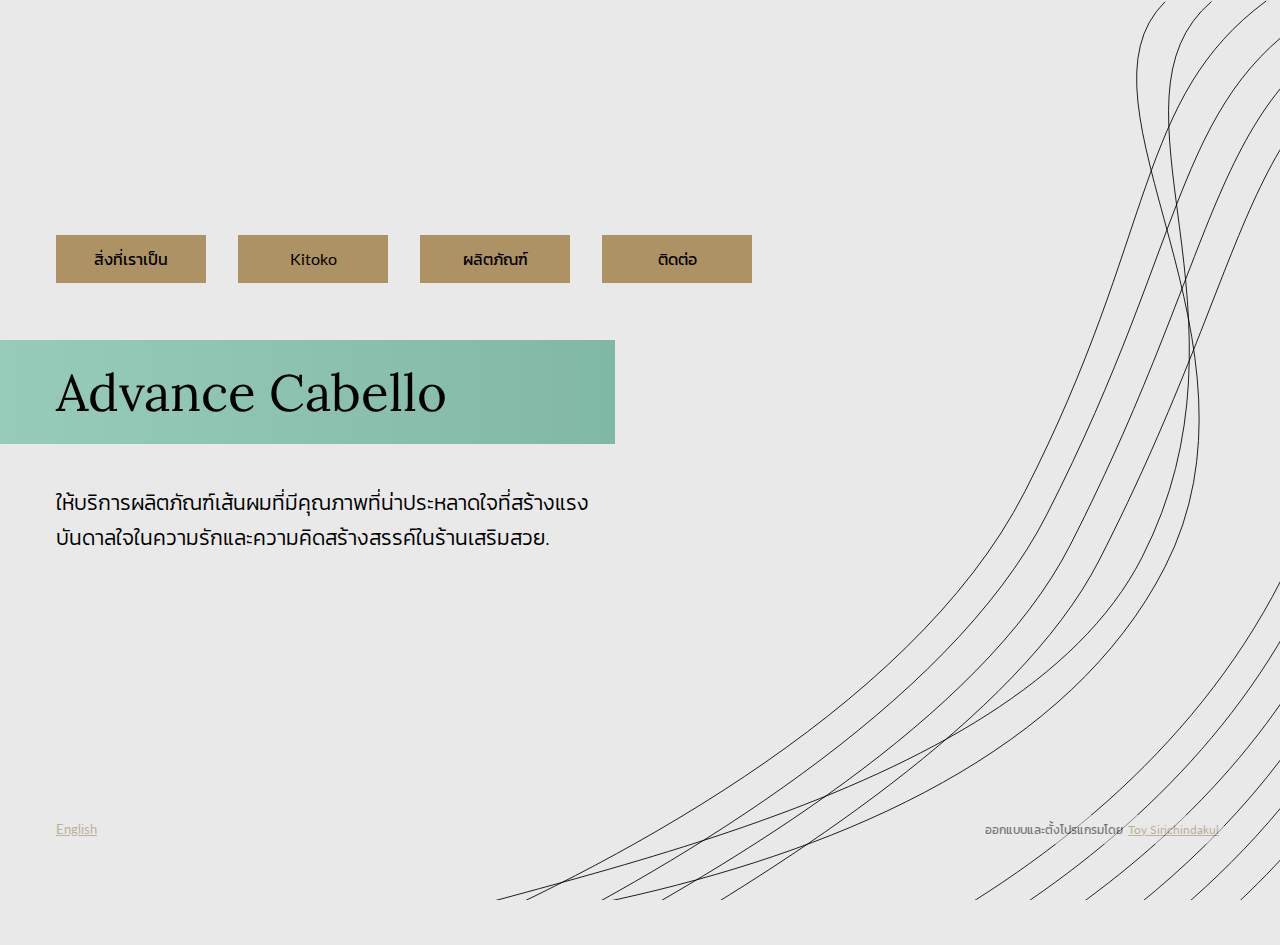
==== commit 0015ec8c: "add products" ====
--- a/index.html
+++ b/index.html
@@ -3,6 +3,9 @@
 
 <head>
     <title> Toy </title>
+    <meta http-equiv="Content-Language" content="th">
+    <meta charset="UTF-8">
+    <meta name="viewport" content="width=device-width, initial-scale=1, shrink-to-fit=no">
     <link rel="stylesheet" href="scss/styles.css">
     <script type="text/javascript"></script>
     <script src="js/jquery.js"></script>
--- a/scss/styles.css
+++ b/scss/styles.css
@@ -1,3 +1,11 @@
+@import url("https://fonts.googleapis.com/css2?family=Kanit:ital,wght@0,100;0,200;0,300;0,400;0,500;0,600;0,700;0,800;0,900;1,100;1,200;1,300;1,400;1,500;1,600;1,700;1,800;1,900&display=swap");
+@import url("https://fonts.googleapis.com/css?family=Lato:300,400,400i,700&display=swap");
+@import url("https://fonts.googleapis.com/css?family=Lora:300,400,400i,600,700&display=swap");
+html {
+  height: 100%;
+  width: 100%;
+  overflow-x: hidden; }
+
 /* Colour Variables */
 /* Colour Variations */
 /* Support colors */
@@ -15,9 +23,6 @@
 Typography
 https://medium.com/codyhouse/create-your-design-system-part-1-typography-7c630d9092bd
 -------------------------------- */
-@import url("https://fonts.googleapis.com/css2?family=Kanit:ital,wght@0,100;0,200;0,300;0,400;0,500;0,600;0,700;0,800;0,900;1,100;1,200;1,300;1,400;1,500;1,600;1,700;1,800;1,900&display=swap");
-@import url("https://fonts.googleapis.com/css?family=Lato:300,400,400i,700&display=swap");
-@import url("https://fonts.googleapis.com/css?family=Lora:300,400,400i,600,700&display=swap");
 /* Font family */
 /* Weights */
 /* Type scale */
@@ -3296,12 +3301,14 @@
   flex-direction: column;
   overflow-x: hidden;
   overflow-y: auto;
-  height: calc(100vh - 4rem);
+  height: 100vh;
   -webkit-animation-name: fadeIn;
   animation-name: fadeIn;
   animation-duration: 1s;
   display: flex;
-  flex-direction: column; }
+  flex-direction: column;
+  box-sizing: border-box;
+  position: relative; }
   body header {
     -webkit-animation-name: slideInDown;
     animation-name: slideInDown;
